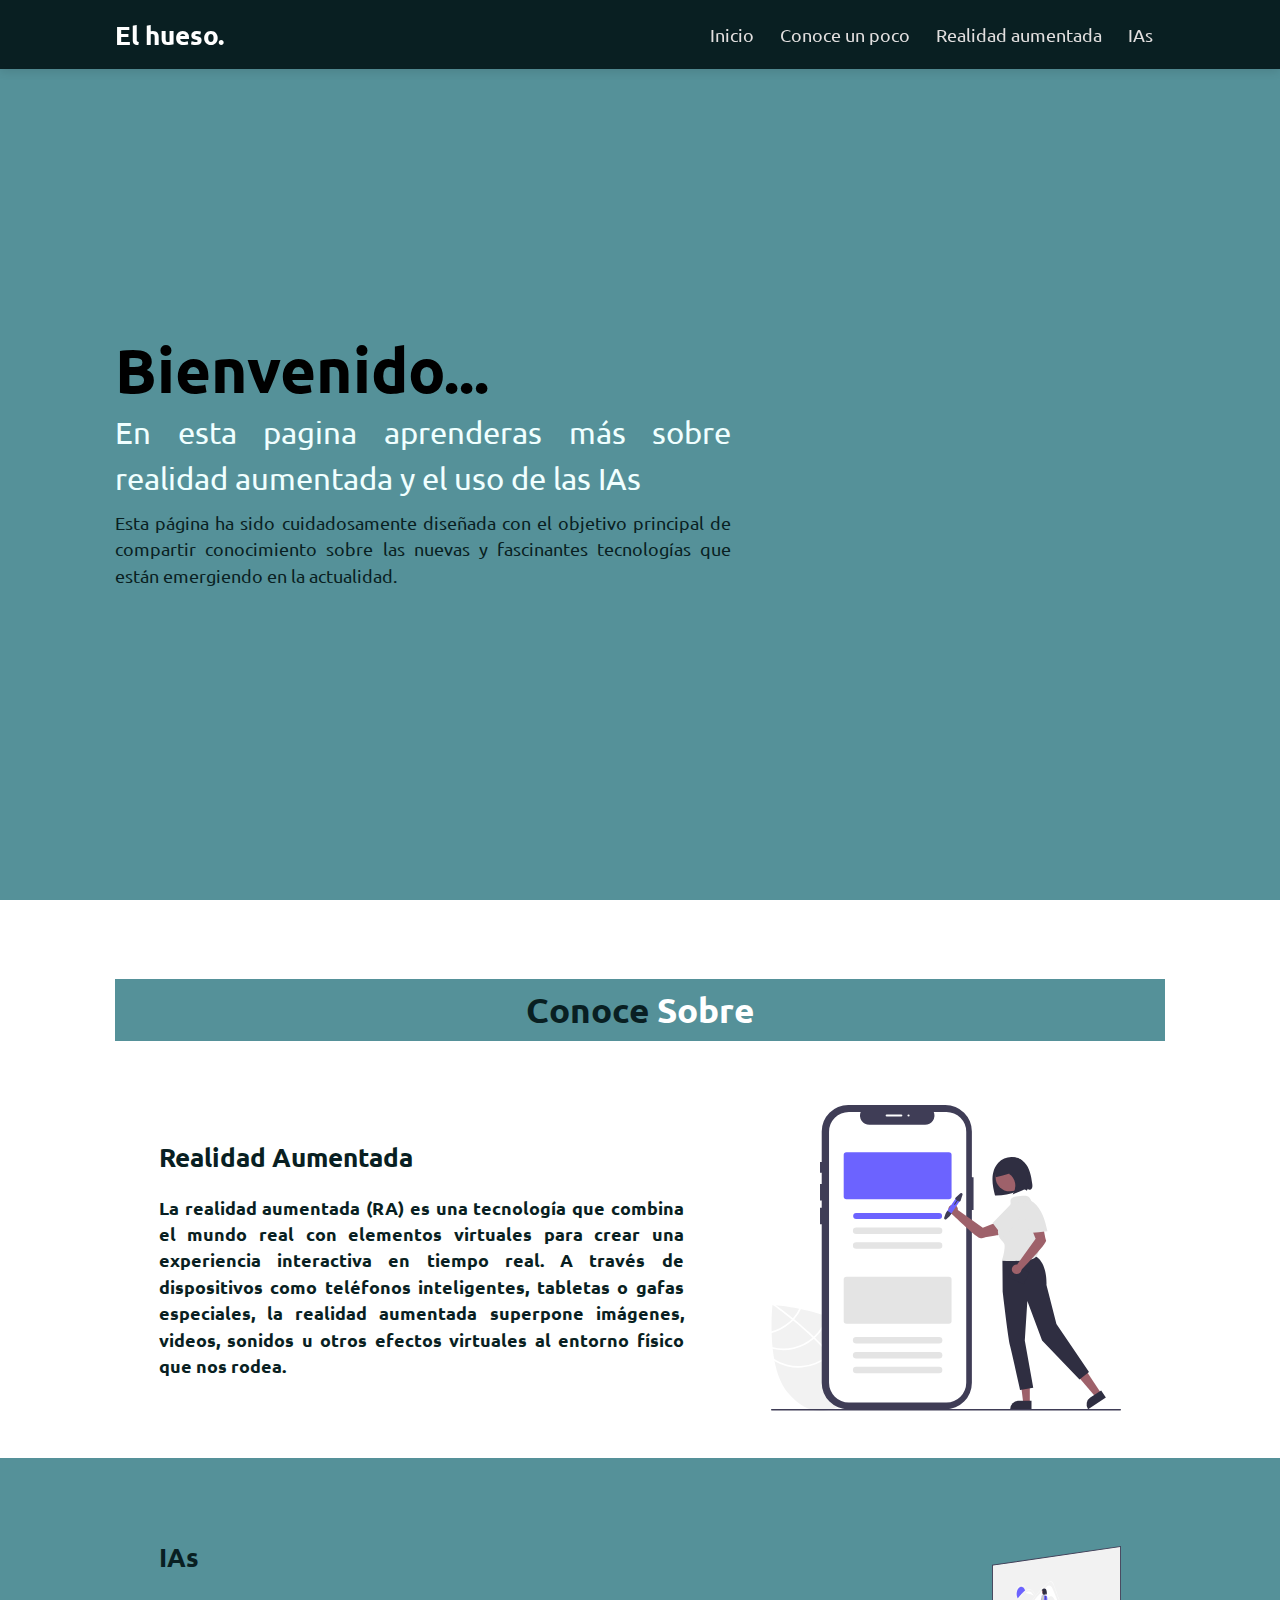
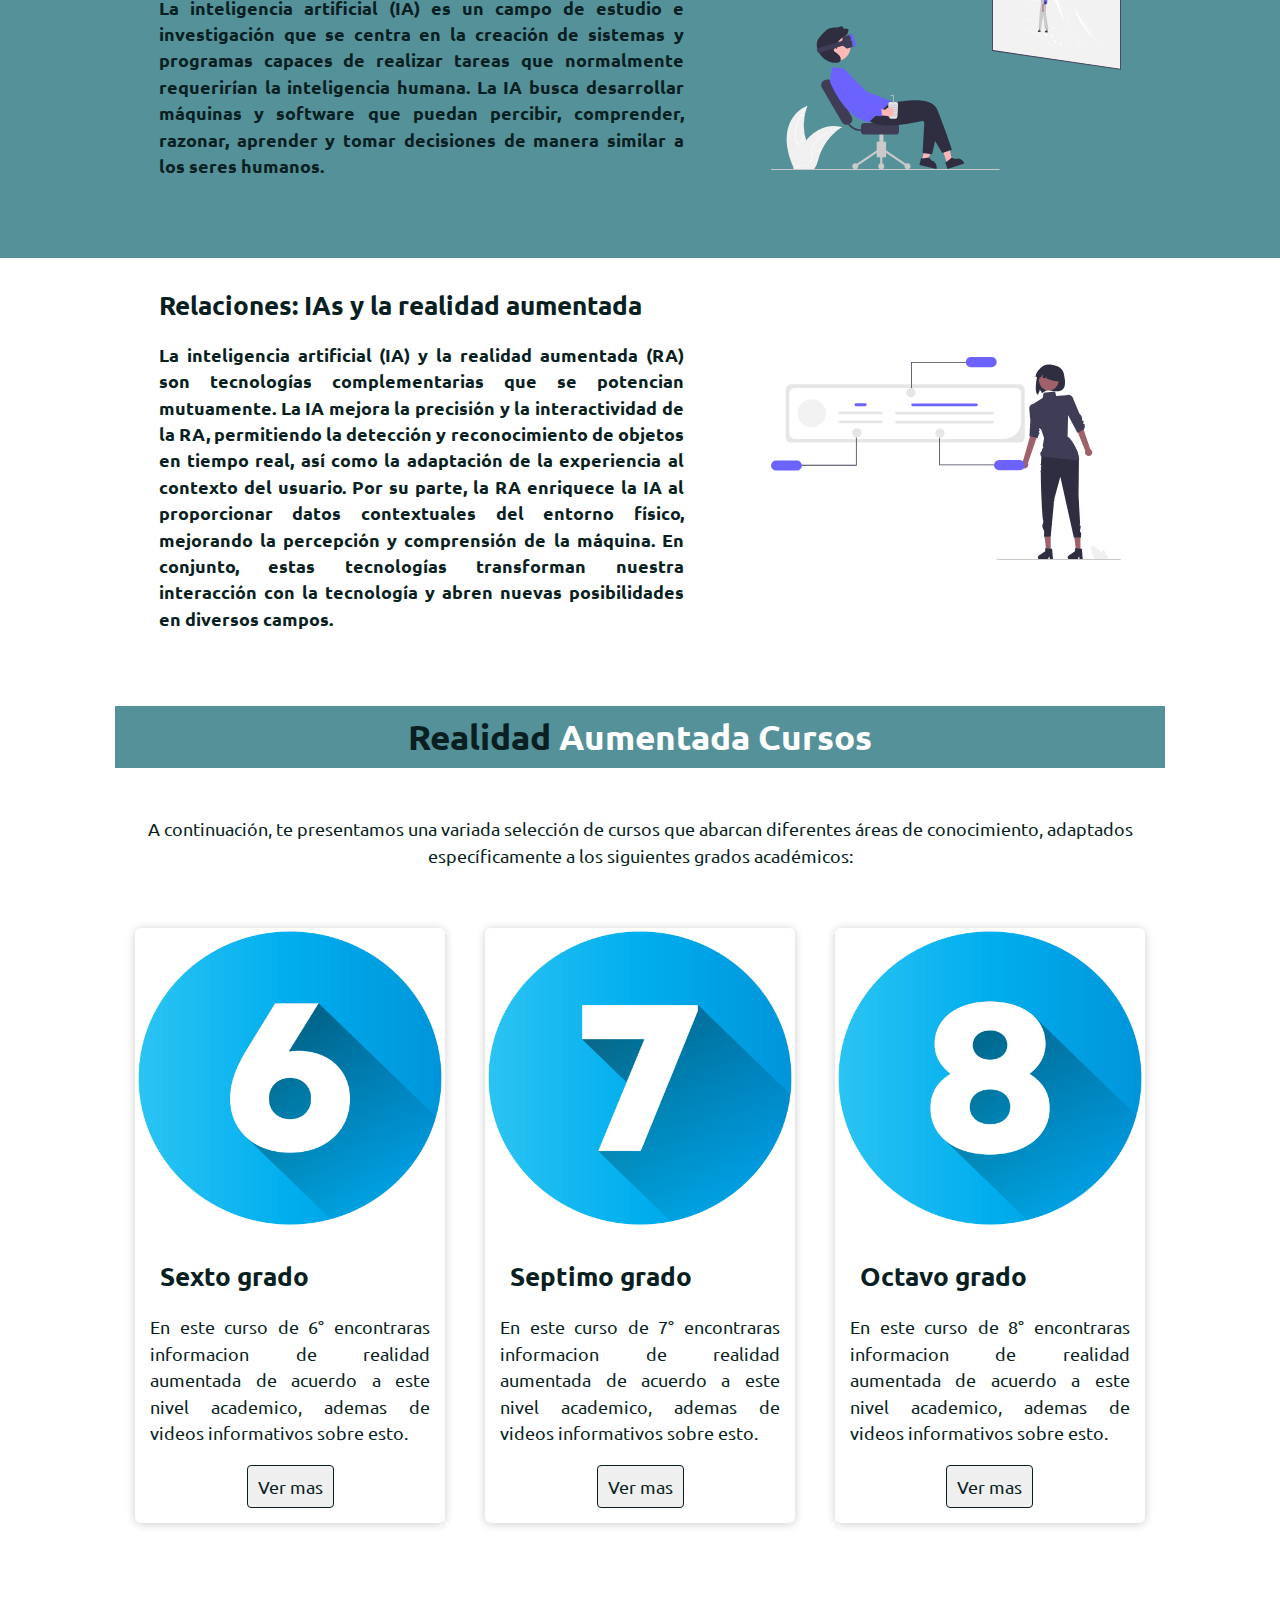
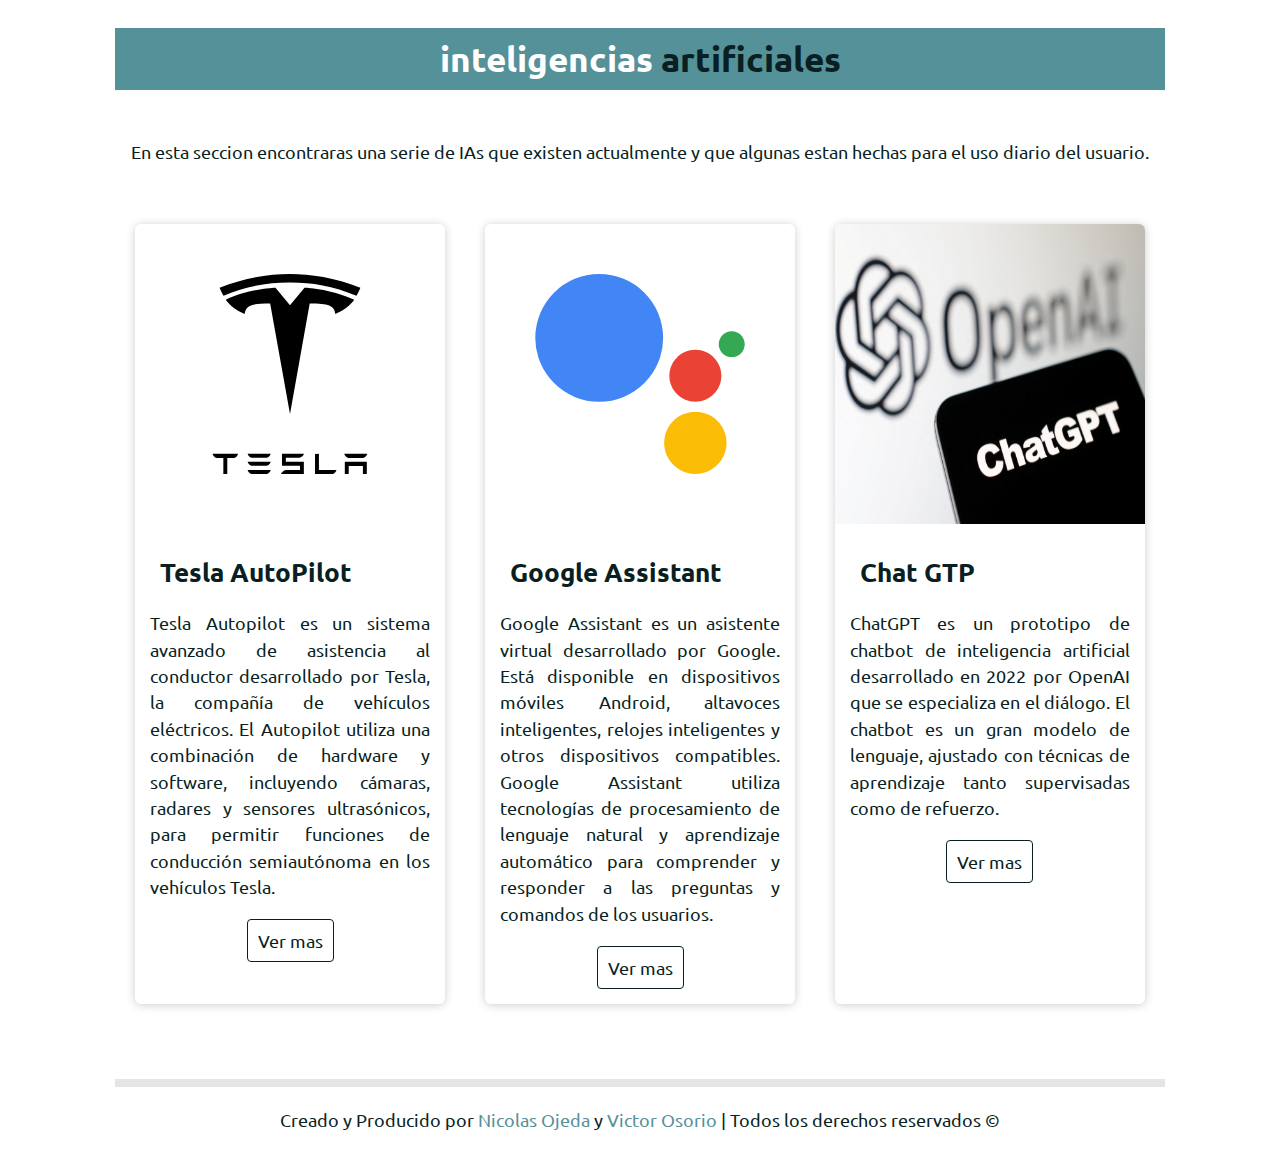
==== index.html @ 2d8f714f "no se" ====
<!DOCTYPE html>
<html lang="en">

<head>
    <meta charset="UTF-8">
    <meta http-equiv="X-UA-Compatible" content="IE=edge">
    <meta name="viewport" content="width=device-width, initial-scale=1.0">
    <title>El Hues0.</title>
    <link href="https://fonts.googleapis.com/css2?family=Oswald:wght@200;500&family=Ubuntu&display=swap"
        rel="stylesheet">
    <link rel="stylesheet" href="style.css">
    <link rel="stylesheet" href="modal.css">
</head>

<body>
    <!--navbar comienza aqui-->

    <header>
        <a href="#" class="logo">El hueso<span>.</span></a>

        <nav class="navbar">
            <a href="#home">Inicio</a>
            <a href="#about">Conoce un poco</a>
            <a href="#ra">Realidad aumentada</a>
            <a href="#IAs">IAs</a>
        </nav>

    </header>

    <!--navbar termina aqui-->


    <!--el inicio empieza aqui-->

    <section class="home" id="home">
        <div class="content">
            <h3>Bienvenido...</h3>
            <span>En esta pagina aprenderas más sobre realidad aumentada y el uso de las IAs</span>
            <p>Esta página ha sido cuidadosamente diseñada con el objetivo principal de compartir conocimiento sobre las
                nuevas y fascinantes tecnologías que están emergiendo en la actualidad. </p>
        </div>
    </section>

    <!--el inicio acaba aqui-->


    <!-- 'sobre' comienza aqui -->

    <section class="about" id="about">
        <h1 class="heading"> <span> Conoce </span> Sobre </h1>
    </section>
    <div class="container">
        <div class="slider-container">
            <section class="contenido">
                <div>
                    <h1>Realidad Aumentada</h1>
                    <h2>La realidad aumentada (RA) es una tecnología que combina el mundo real con elementos virtuales
                        para crear una experiencia interactiva en tiempo real. A través de dispositivos como teléfonos
                        inteligentes, tabletas o gafas especiales, la realidad aumentada superpone imágenes, videos,
                        sonidos u otros efectos virtuales al entorno físico que nos rodea.</h2>
                </div>
                <img src="img/IA.svg" alt="">
            </section>
            <section class="contenido">
                <div>
                    <h1>IAs</h1>
                    <h2>La inteligencia artificial (IA) es un campo de estudio e investigación que se centra en la
                        creación de sistemas y programas capaces de realizar tareas que normalmente requerirían la
                        inteligencia humana. La IA busca desarrollar máquinas y software que puedan percibir,
                        comprender, razonar, aprender y tomar decisiones de manera similar a los seres humanos.</h2>
                </div>
                <img src="img/RA.svg" alt="">
            </section>
            <section class="contenido">
                <div>
                    <h1>Relaciones: IAs y la realidad aumentada</h1>
                    <h2>La inteligencia artificial (IA) y la realidad aumentada (RA) son tecnologías complementarias que
                        se potencian mutuamente. La IA mejora la precisión y la interactividad de la RA, permitiendo la
                        detección y reconocimiento de objetos en tiempo real, así como la adaptación de la experiencia
                        al contexto del usuario. Por su parte, la RA enriquece la IA al proporcionar datos contextuales
                        del entorno físico, mejorando la percepción y comprensión de la máquina. En conjunto, estas
                        tecnologías transforman nuestra interacción con la tecnología y abren nuevas posibilidades en
                        diversos campos.</h2>
                </div>
                <img src="img/EXTRA.svg" alt="">
        </div>
    </div>
    </section>
    <!--'sobre' termina aqui -->


    <!--'realidad aumentada' empieza aqui -->


    <section class="ra" id="ra">
        <h1 class="titulo_cursos">Realidad <span>Aumentada Cursos</span></h1>
        <p class="parrafo_subt">A continuación, te presentamos una variada selección de cursos que abarcan diferentes
            áreas de conocimiento, adaptados específicamente a los siguientes grados académicos:</p>
        <div class="containercards">
            <div class="card">
                <figure>
                    <img src="img/seis.png">
                </figure>
                <div class="contenidocard">
                    <h3>Sexto grado</h3>
                    <p>En este curso de 6° encontraras informacion de realidad aumentada de acuerdo a este nivel
                        academico, ademas de videos informativos sobre esto. </p>
                    <button id="miBoton">Ver mas</button>


                </div>
            </div>
            <div class="card">
                <figure>
                    <img src="img/siete.png">
                </figure>
                <div class="contenidocard">
                    <h3>Septimo grado</h3>
                    <p>En este curso de 7° encontraras informacion de realidad aumentada de acuerdo a este nivel
                        academico, ademas de videos informativos sobre esto.</p>
                    <button id="miBoton2">Ver mas</button>
                </div>
            </div>
            <div class="card">
                <figure>
                    <img src="img/ocho.png">
                </figure>
                <div class="contenidocard">
                    <h3>Octavo grado</h3>
                    <p>En este curso de 8° encontraras informacion de realidad aumentada de acuerdo a este nivel
                        academico, ademas de videos informativos sobre esto.</p>
                    <button id="miBoton3">Ver mas</button>
                </div>
            </div>
        </div>
        <div id="miModal" class="modal">
            <div class="modal-contenido">
                <span class="cerrar">&times;</span>
                <h2>¡Bienvenidos al curso de Realidad Aumentada para primer grado de secundaria! </h2><br><br>
                <p>En este curso, exploraremos el emocionante mundo de la Realidad Aumentada (RA) y cómo esta tecnología
                    puede convertirse en una herramienta poderosa en nuestras vidas. La Realidad Aumentada combina
                    elementos del mundo real con elementos virtuales, permitiéndonos experimentar una realidad ampliada
                    e interactiva. <br><br>

                    Durante este curso, aprenderemos los conceptos básicos de la Realidad Aumentada y cómo funciona.
                    Exploraremos las diferentes formas en que se puede utilizar la RA en diversos campos, como la
                    educación, el entretenimiento, la medicina y la industria. También descubriremos cómo la Realidad
                    Aumentada está transformando la manera en que interactuamos con la información y el mundo que nos
                    rodea. <br><br>

                    Aquí tienes un emocionante video de introducción que resume algunos de los aspectos clave de la
                    Realidad Aumentada: <a href="#">Enlace al video.</a> <br><br>

                    En este video, podrás ver algunos ejemplos prácticos de cómo la Realidad Aumentada está siendo
                    utilizada en la actualidad. Desde la visualización de objetos en 3D hasta la integración de
                    información adicional en tiempo real, la RA nos ofrece nuevas posibilidades para aprender,
                    comunicarnos y explorar nuestro entorno. <br><br>

                    A lo largo de este curso, exploraremos los diferentes dispositivos y aplicaciones de Realidad
                    Aumentada disponibles en el mercado, y también aprenderemos cómo crear nuestras propias experiencias
                    de RA utilizando herramientas simples pero poderosas.

                    ¡Prepárate para un viaje emocionante hacia el futuro de la tecnología con la Realidad Aumentada!
                    Estamos seguros de que descubrirás cómo esta innovadora herramienta puede mejorar nuestras vidas de
                    maneras asombrosas. <br><br>

                    No olvides explorar los recursos adicionales y participar activamente en las actividades prácticas
                    que se te presentarán durante el curso. ¡Diviértete mientras aprendes sobre la Realidad Aumentada!
                    <br><br>
                    ¡Comencemos este emocionante viaje juntos!
                    <iframe src="" frameborder="0"></iframe>
                </p>

            </div>
        </div>
        <div id="miModal2" class="modal">
            <div class="modal-contenido">
                <span class="cerrar">&times;</span>
                <h2>¡Bienvenidos al curso de Realidad Aumentada para segundo de secundaria!</h2><br><br>
                <p>En este curso, exploraremos el fascinante mundo de la realidad aumentada y cómo esta tecnología
                    revolucionaria puede convertirse en una poderosa herramienta en nuestras vidas. La realidad
                    aumentada combina el mundo real con elementos virtuales, brindando una experiencia interactiva única
                    que nos permite ver, sentir y experimentar de manera completamente nueva. <br><br>

                    A lo largo del curso, aprenderemos cómo funciona la realidad aumentada y cómo se utiliza en diversas
                    áreas, como la educación, el entretenimiento, la medicina y el diseño. Descubriremos cómo los
                    teléfonos inteligentes, las tabletas y los lentes de realidad aumentada pueden hacer posible la
                    interacción con objetos virtuales en el entorno real.

                    Además, exploraremos las aplicaciones prácticas de la realidad aumentada. Imagina poder explorar
                    antiguas civilizaciones en tu salón de clases, ver cómo se vería un mueble en tu sala antes de
                    comprarlo o incluso aprender anatomía humana de manera interactiva. La realidad aumentada nos brinda
                    la capacidad de expandir nuestros límites y mejorar nuestras experiencias diarias. <br><br>

                    Para tener una idea más clara de cómo se ve y se siente la realidad aumentada en acción, te
                    invitamos a ver el siguiente video resumen: <a href="">Enlace video</a>. <br><br> En este video,
                    verás ejemplos
                    emocionantes de cómo la realidad aumentada está cambiando la forma en que interactuamos con el mundo
                    que nos rodea.

                    A medida que avancemos en el curso, también tendrás la oportunidad de participar en actividades
                    prácticas y explorar aplicaciones de realidad aumentada por ti mismo. Al final del curso, tendrás
                    una comprensión sólida de los conceptos básicos de la realidad aumentada y cómo puede impactar
                    nuestro futuro.

                    Estamos emocionados de embarcarnos en este viaje juntos. <br><br>¡Comencemos a descubrir el
                    emocionante
                    mundo de la realidad aumentada y todas las posibilidades que ofrece!</p>
                <iframe src="" frameborder="0"></iframe>
            </div>
        </div>
        <div id="miModal3" class="modal">
            <div class="modal-contenido">
                <span class="cerrar">&times;</span>
                <h2>¡Bienvenidos al curso de Realidad Aumentada para estudiantes de tercer año de secundaria!</h2>
                <br><br>
                <p>En este emocionante curso, exploraremos el fascinante mundo de la realidad aumentada y cómo esta
                    tecnología revolucionaria puede convertirse en una poderosa herramienta en diferentes áreas de
                    nuestra vida.

                    ¿Alguna vez has imaginado cómo sería interactuar con elementos virtuales en el mundo real? La
                    realidad aumentada nos permite hacer precisamente eso. Mediante el uso de dispositivos como
                    teléfonos inteligentes o gafas especiales, podemos superponer objetos virtuales, como imágenes,
                    videos o información, en el entorno físico que nos rodea. <br><br>

                    A lo largo de este curso, aprenderemos sobre los fundamentos de la realidad aumentada, desde cómo
                    funciona hasta cómo se implementa en diversos campos. Descubriremos cómo esta tecnología ha
                    revolucionado el mundo del entretenimiento, permitiéndonos jugar videojuegos inmersivos o disfrutar
                    de experiencias de visualización mejoradas en el cine y la televisión. <br><br>

                    Pero la realidad aumentada va mucho más allá del entretenimiento. También tiene un gran potencial en
                    la educación, el comercio, la medicina, el diseño de productos y la industria del turismo. En el
                    aula, por ejemplo, los maestros pueden utilizar la realidad aumentada para hacer que los conceptos
                    abstractos cobren vida, permitiendo a los estudiantes explorar y comprender mejor diversos temas.

                    En el ámbito comercial, la realidad aumentada puede proporcionar a los consumidores una experiencia
                    de compra más interactiva y personalizada, permitiéndoles probar productos virtualmente antes de
                    adquirirlos. En medicina, los profesionales pueden utilizarla para simular procedimientos
                    quirúrgicos o mejorar la visualización de imágenes médicas. <br><br>

                    Para tener una idea más clara de lo que estamos hablando, te invitamos a ver este video resumen
                    sobre la realidad aumentada: <a href="">Enlace video.</a> <br><br> En él encontrarás ejemplos asombrosos
                    de cómo se utiliza esta tecnología en diferentes campos, y cómo puede cambiar la forma en que
                    interactuamos con nuestro entorno.

                    A lo largo de este curso, te sumergirás en el mundo de la realidad aumentada, aprenderás sobre sus
                    aplicaciones prácticas y descubrirás cómo puede mejorar nuestras vidas de maneras sorprendentes.
                    Prepárate para desafiar tu imaginación y explorar las posibilidades infinitas de esta increíble
                    tecnología. <br><br>

                    ¡Comencemos esta emocionante aventura juntos!</p>
            </div>
        </div>
    </section>
    <!--'realidad aumentada' termina aqui -->


    <!--'inteligencia artificial' comienza aqui -->

    <section class="IAs" id="IAs">
        <h1 class="titulo_ias"> <span> inteligencias </span> artificiales </h1>
        <p class="parrafo_subt">En esta seccion encontraras una serie de IAs que existen actualmente y que algunas estan
            hechas para el uso diario del usuario.</p>
        <div class="containercards">
            <div class="card">
                <figure>
                    <img src="img/TeslaLogoBlack.svg">
                </figure>
                <div class="contenidocard">
                    <h3>Tesla AutoPilot</h3>
                    <p>Tesla Autopilot es un sistema avanzado de asistencia al conductor desarrollado por Tesla, la
                        compañía de vehículos eléctricos. El Autopilot utiliza una combinación de hardware y software,
                        incluyendo cámaras, radares y sensores ultrasónicos, para permitir funciones de conducción
                        semiautónoma en los vehículos Tesla.</p>
                    <a href="https://www.tesla.com/es_ES/autopilot">Ver mas</a>
                </div>
            </div>
            <div class="card">
                <figure>
                    <img src="img/LogoGoogleAssistant.svg">
                </figure>
                <div class="contenidocard">
                    <h3>Google Assistant</h3>
                    <p>Google Assistant es un asistente virtual desarrollado por Google. Está disponible en dispositivos
                        móviles Android, altavoces inteligentes, relojes inteligentes y otros dispositivos compatibles.
                        Google Assistant utiliza tecnologías de procesamiento de lenguaje natural y aprendizaje
                        automático para comprender y responder a las preguntas y comandos de los usuarios.</p>
                    <a href="https://assistant.google.com/intl/es_es/">Ver mas</a>
                </div>
            </div>
            <div class="card">
                <figure>
                    <img src="img/chatgpt.jpg">
                </figure>
                <div class="contenidocard">
                    <h3>Chat GTP</h3>
                    <p>ChatGPT es un prototipo de chatbot de inteligencia artificial desarrollado en 2022 por OpenAI que
                        se especializa en el diálogo. El chatbot es un gran modelo de lenguaje, ajustado con técnicas de
                        aprendizaje tanto supervisadas como de refuerzo.</p>
                    <a href="https://chat.openai.com/?">Ver mas</a>
                </div>
            </div>
        </div>
    </section>

    <!--'inteligencia artificial' termina aqui -->

    <!--'footer' comienza aqui -->

    <section class="footer">
        <div class="creditos"> Creado y Producido por <span>Nicolas Ojeda</span>
            y <span> Victor Osorio </span> | Todos los derechos reservados © </div>
    </section>

    <!--'footer' termina aqui -->
    <script src="js/smooth scroll.js"></script>
    <script src="js/modal.js"></script>

</body>

</html>
---- style.css ----
*{
    margin: 0;
    padding: 0;
    box-sizing: border-box;
    font-family: 'ubuntu';
    outline: none;
    border: none;
    text-decoration: none;
    text-align: justify;
    
}

html{
    font-size: 55%;
    scroll-behavior: smooth;
    scroll-padding-top: 6rem;
    overflow-x: hidden;
}

section{
    padding: 2rem 9%;

}

header{
    position: fixed;
    top: 0; left: 0; right: 0;
    background: rgb(9, 31, 34);
    padding: 2rem 9%;
    display: flex;
    align-items: center;
    justify-content: space-between;
    z-index: 1000;
    box-shadow: 0 .5rem  1rem  rgba(0,0,0,.1);
}

header .logo{
    font-size: 3rem;
    color: rgb(255, 255, 255);
    font-weight: bolder;
}

header .logo span{
    color: rgb(255, 255, 255);
}

header .navbar a{
    font-size: 2rem;
    padding: 12px;
    color: rgb(226, 223, 223);
    border-radius: 4px;
    -webkit-border-radius: 4px;
    -moz-border-radius: 4px;
    -ms-border-radius: 4px;
    -o-border-radius: 4px;
}

header .navbar a:hover{
    transition: 0.2s linear;
    -webkit-transition: 0.2s linear;
    -moz-transition: 0.2s linear;
    -ms-transition: 0.2s linear;
    -o-transition: 0.2s linear;
    background-color: #fff;
    color:rgb(85, 145, 153);
}

.home{
    padding-top: 5rem;
    display: flex;
    align-items: center;
    min-height: 100vh;
    background: rgb(85, 145, 153) no-repeat;
    background-size: cover;
    background-position: center;
}

.home .content{
    max-width: 70rem;
}

.home .content h3{
    font-size: 7rem;
    color: rgb(rgb(9, 31, 34));
}

.home .content span{
    font-size: 3.5rem;
    color: azure;
    padding: 1rem 0;
    line-height: 1.5;
}

.home .content p{
    font-size: 2rem;
    color: rgb(9, 31, 34);
    padding: 1rem 0;
    line-height: 1.5;
    text-align: justify;
}

.container{
    width: 100%;
}

.contenido{
    width: 100%;
    height: 400px;
    display: flex;
    justify-content: space-around;
    align-items: center;
    flex-shrink: 0;
}

.contenido:nth-child(2){
    background: rgb(85, 145, 153);
    color: white;
}

.contenido > img{
    width: 350px;
}

.contenido > div{
    width: 50%;
}

.contenido h1{
    font-size: 3rem;
    color: rgb(9, 31, 34);
    padding: 1rem 0;
    line-height: 1.5;
    text-align: justify;
}

.contenido h2{
    font-size: 2rem;
    color: rgb(9, 31, 34);
    padding: 1rem 0;
    line-height: 1.5;
    text-align: justify;
}

.heading{
    text-align: center;
    font-size: 4rem;
    color: white;
    padding: 1rem;
    margin-top: 7rem;
    background:rgb(85, 145, 153);
} 

.heading span{
    color: rgb(9, 31, 34);
}

.containercards{
    width: 100%;
    display: flex;
    margin-top: 30px;
}


.card{
    width: 100%;
    margin: 20px;
    border-radius: 6px;
    overflow: hidden;
    background: white;
    box-shadow: 0px 1px 10px rgba(0,0,0,.2);
    cursor: default;
    transition: all 400ms ease;
}

.card:hover{
    box-shadow: 5px 10px 20px rgba(0,0,0,.4);
    transform: translateY(-3%);
}

.card img{
    width: 100%;
    height: 300px;
}

.card .contenidocard{
    padding: 15px;
    text-align: center;
}

.card .contenidocard p{
    font-size: 2rem;
    color: rgb(9, 31, 34);
    padding: 1rem 0;
    line-height: 1.5;
    text-align: justify;
}

.card .contenidocard h3{
    font-size: 3rem;
    color: rgb(9, 31, 34);
    line-height: 1.5;
    margin: 10px;
}

.card .contenidocard a{
    font-size: 2rem;
    text-decoration: none;
    display: inline-block;
    padding: 10px;
    margin-top: 10px;
    border: 1px solid;
    color: rgb(9, 31, 34);
    border-radius: 4px;
}

.card .contenidocard a:hover{
    background: rgb(9, 31, 34);
    color: white;
}

.titulo_cursos{
    text-align: center;
    font-size: 4rem;
    color: rgb(9, 31, 34);
    padding: 1rem;
    margin-top: 30px;
    background:rgb(85, 145, 153);
}

.titulo_cursos span{
    color: white;
}

.parrafo_subt{
    font-size: 2rem;
    color: rgb(9, 31, 34);
    padding: 1rem 0;
    line-height: 1.5;
    text-align: center;
    margin-top: 40px;
    width: 100%;
}





.titulo_ias{
    text-align: center;
    font-size: 4rem;
    color: rgb(9, 31, 34);
    padding: 1rem;
    margin-top: 50px;
    background:rgb(85, 145, 153);
}

.titulo_ias span{
    color: white;
}

.footer .creditos{
    text-align: center;
    padding: 1.5rem;
    margin-top: 20px;
    padding-top: 2.5rem;
    font-size: 2rem;
    color: rgb(9, 31, 34);
    border-top: 1rem solid rgba(0,0,0,.1);
}

.footer .creditos span{
    color: rgb(85, 145, 153);
}

/* Cambiar el color del desplazamiento en navegadores compatibles */
/* Chrome, Safari, Edge y otros navegadores basados en WebKit */
::-webkit-scrollbar {
    width: 10px;
  }
  
  ::-webkit-scrollbar-thumb {
    background-color: #888;
  }
  
  ::-webkit-scrollbar-track {
    background-color: #f1f1f1;
  }
  
  /* Firefox */
  html {
    scrollbar-color: #888 #f1f1f1;
    scrollbar-width: thin;
  }
  
  .card .contenidocard button{
    font-size: 2rem;
    text-decoration: none;
    display: inline-block;
    padding: 10px;
    margin-top: 10px;
    border: 1px solid;
    color: rgb(9, 31, 34);
    border-radius: 4px;
}

.card .contenidocard button:hover{
    background: rgb(9, 31, 34);
    color: white;
}
---- modal.css ----
.modal {
  display: none;
  position: fixed;
  z-index: 9999;
  left: 0;
  top: 0;
  width: 100%;
  height: 100%;
  overflow: auto;
  overflow-y: auto;
  background-color: rgba(0, 0, 0, 0.5);
}

.modal-contenido {
  text-align: justify;
  background-color: #fefefe;
  margin: 5% auto;
  padding: 20px;
  border: 1px solid #888;
  max-width: 85%;
  width: 100%;
  height: 87%;
  position: fixed;
  left: 50%;
  top: 12px;
  transform: translateX(-50%);
  font-size: 2rem; /* Aumenta el tamaño de la fuente según tus necesidades */
}

.cerrar {
  color: #aaaaaa;
  position: absolute;
  top: 10px;
  right: 15px;
  font-size: 28px;
  font-weight: bold;
  cursor: pointer;
}

.cerrar:hover,
.cerrar:focus {
  color: #000000;
  text-decoration: none;
  cursor: pointer;
}
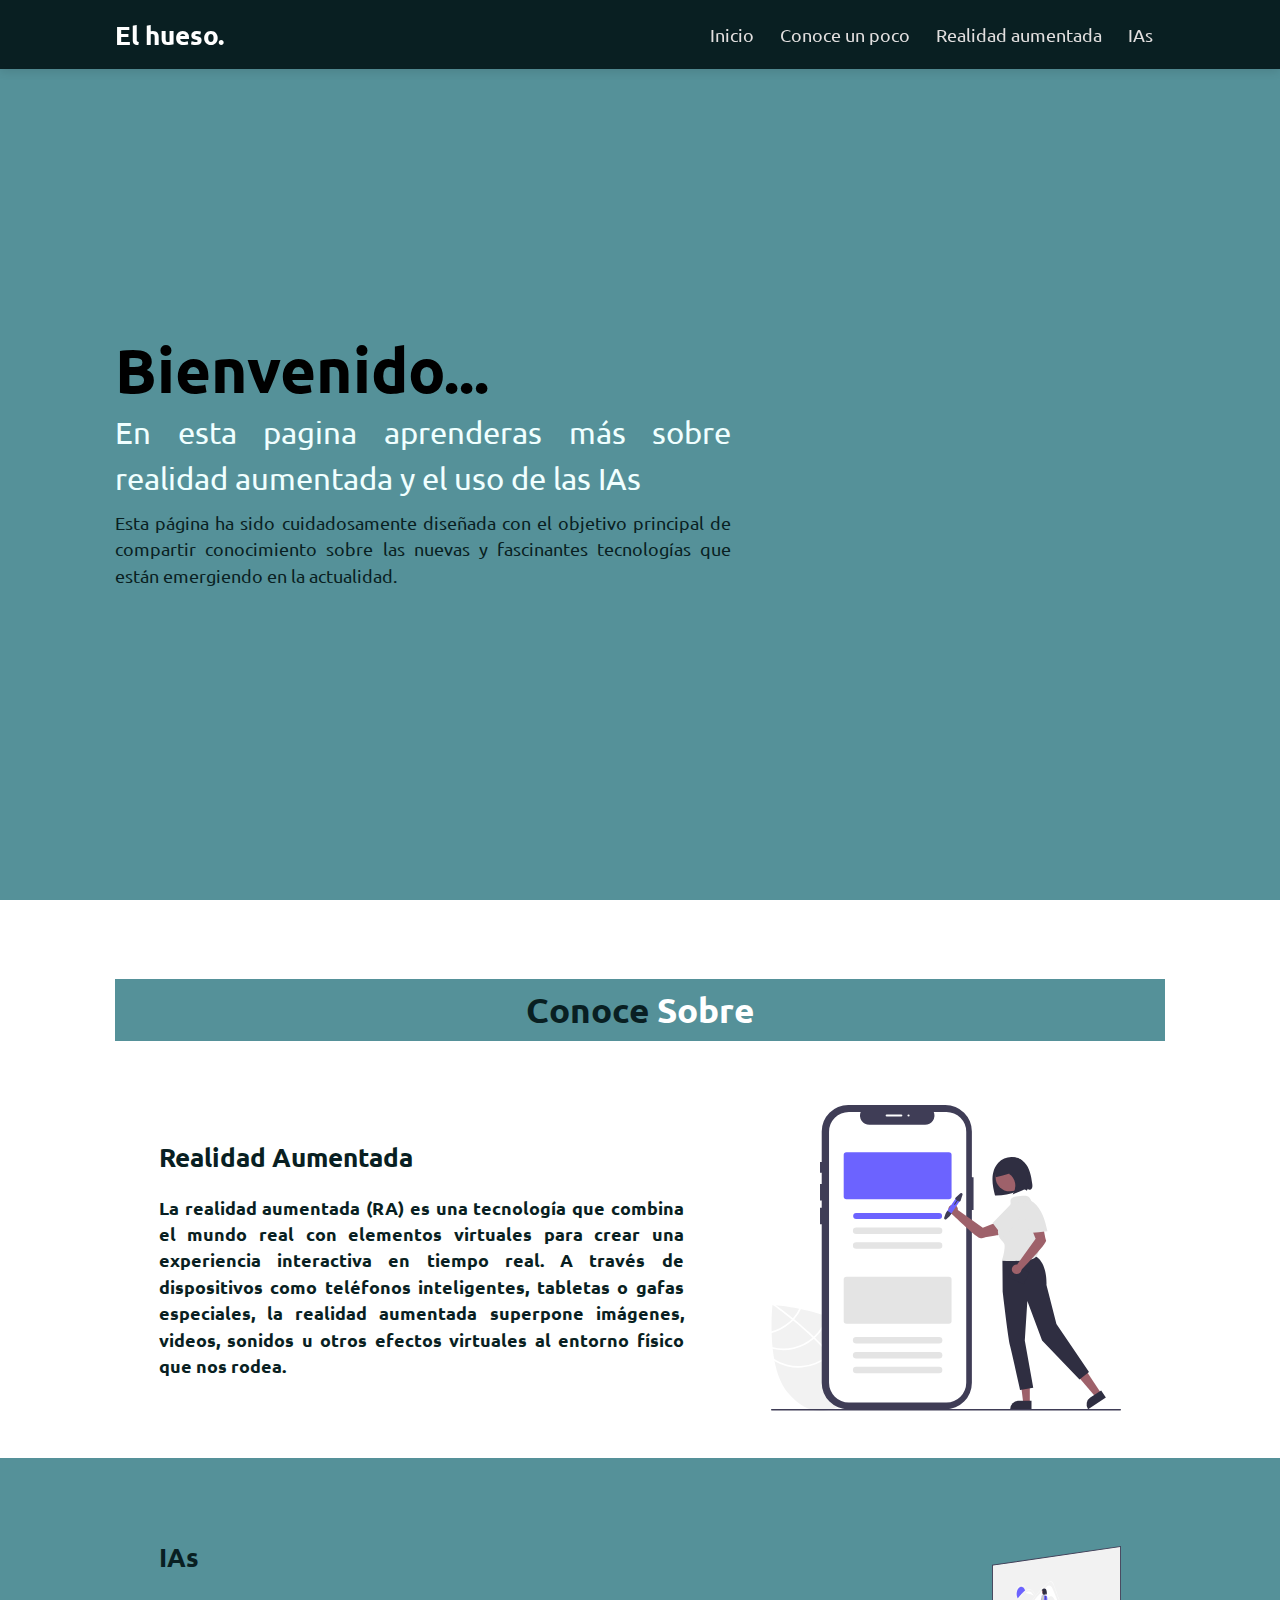
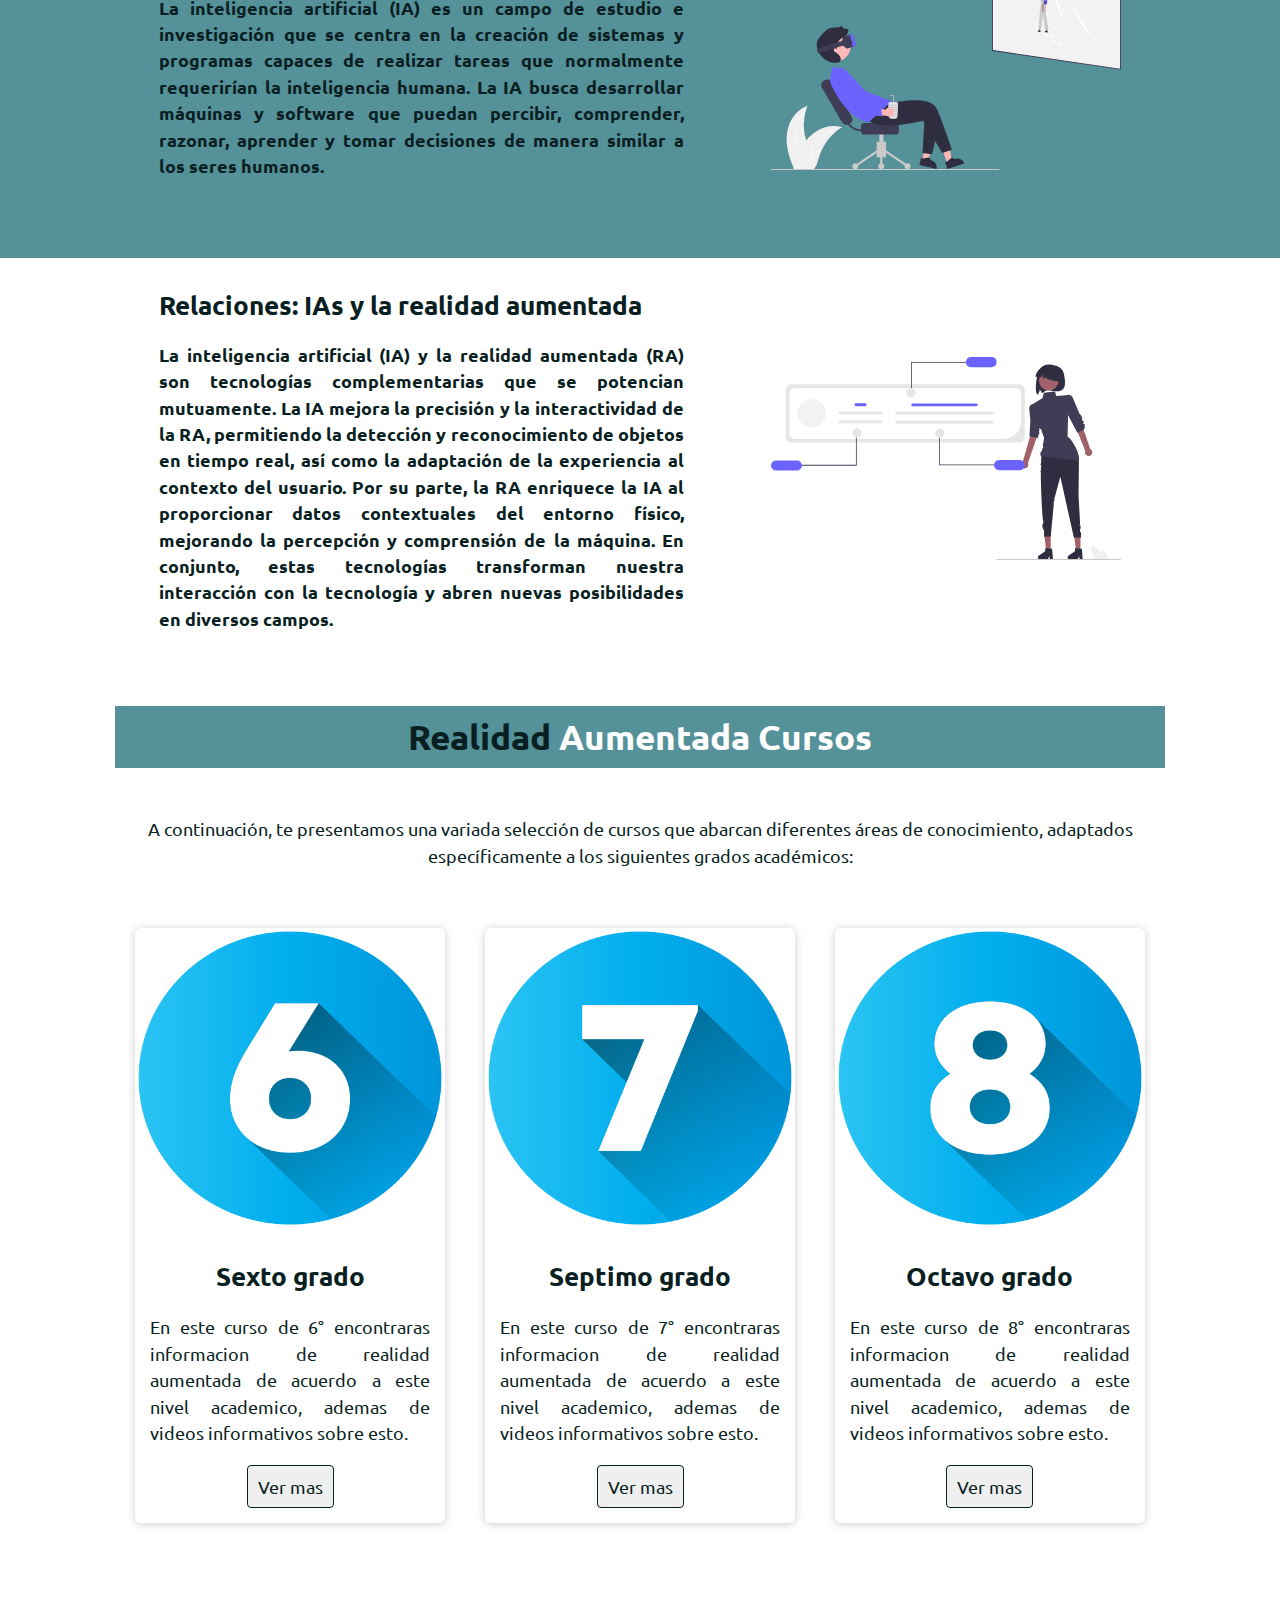
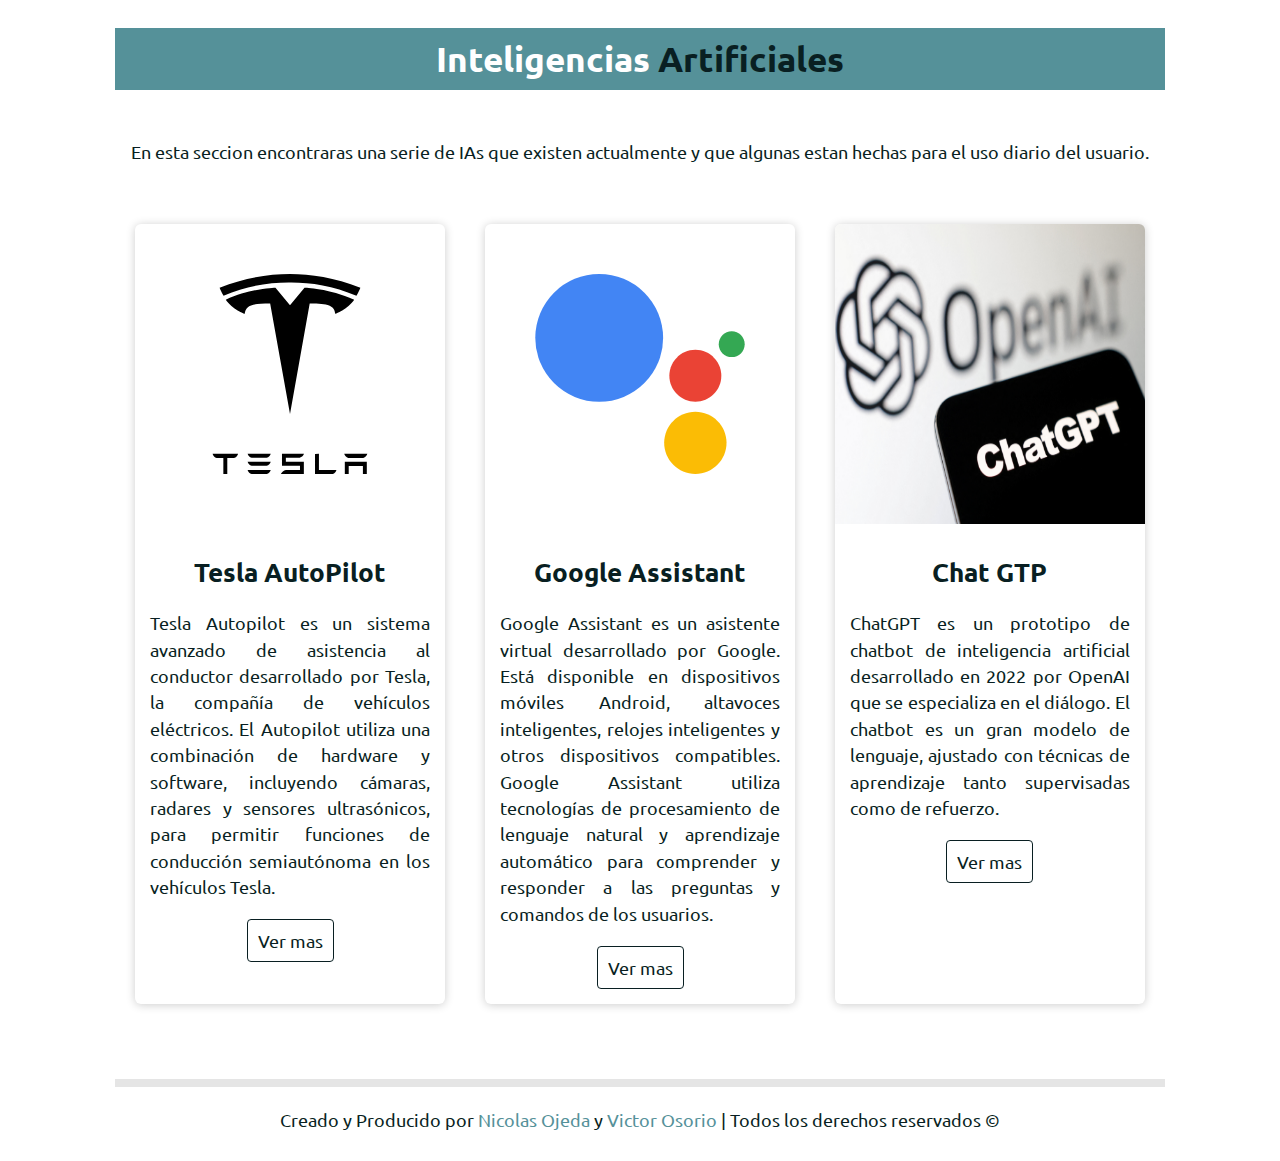
==== commit 053e5e6d: "el hueso v10" ====
--- a/index.html
+++ b/index.html
@@ -168,7 +168,6 @@
                     que se te presentarán durante el curso. ¡Diviértete mientras aprendes sobre la Realidad Aumentada!
                     <br><br>
                     ¡Comencemos este emocionante viaje juntos!
-                    <iframe src="" frameborder="0"></iframe>
                 </p>
 
             </div>
@@ -206,7 +205,7 @@
                     Estamos emocionados de embarcarnos en este viaje juntos. <br><br>¡Comencemos a descubrir el
                     emocionante
                     mundo de la realidad aumentada y todas las posibilidades que ofrece!</p>
-                <iframe src="" frameborder="0"></iframe>
+
             </div>
         </div>
         <div id="miModal3" class="modal">
@@ -239,7 +238,8 @@
                     quirúrgicos o mejorar la visualización de imágenes médicas. <br><br>
 
                     Para tener una idea más clara de lo que estamos hablando, te invitamos a ver este video resumen
-                    sobre la realidad aumentada: <a href="">Enlace video.</a> <br><br> En él encontrarás ejemplos asombrosos
+                    sobre la realidad aumentada: <a href="">Enlace video.</a> <br><br> En él encontrarás ejemplos
+                    asombrosos
                     de cómo se utiliza esta tecnología en diferentes campos, y cómo puede cambiar la forma en que
                     interactuamos con nuestro entorno.
 
@@ -258,7 +258,7 @@
     <!--'inteligencia artificial' comienza aqui -->
 
     <section class="IAs" id="IAs">
-        <h1 class="titulo_ias"> <span> inteligencias </span> artificiales </h1>
+        <h1 class="titulo_ias"> <span> Inteligencias </span> Artificiales </h1>
         <p class="parrafo_subt">En esta seccion encontraras una serie de IAs que existen actualmente y que algunas estan
             hechas para el uso diario del usuario.</p>
         <div class="containercards">
--- a/style.css
+++ b/style.css
@@ -196,6 +196,7 @@
 }
 
 .card .contenidocard h3{
+    text-align: center;
     font-size: 3rem;
     color: rgb(9, 31, 34);
     line-height: 1.5;
@@ -272,8 +273,6 @@
     color: rgb(85, 145, 153);
 }
 
-/* Cambiar el color del desplazamiento en navegadores compatibles */
-/* Chrome, Safari, Edge y otros navegadores basados en WebKit */
 ::-webkit-scrollbar {
     width: 10px;
   }
@@ -301,9 +300,51 @@
     border: 1px solid;
     color: rgb(9, 31, 34);
     border-radius: 4px;
+    
 }
 
 .card .contenidocard button:hover{
     background: rgb(9, 31, 34);
     color: white;
-}+}
+
+/* Estilos para pantallas más pequeñas */
+@media screen and (max-width: 768px) {
+    html {
+      font-size: 50%; /* Reduce el tamaño de fuente en pantallas más pequeñas */
+    }
+  
+    header .logo {
+      font-size: 2.5rem; /* Reduce el tamaño del logotipo en pantallas más pequeñas */
+    }
+  
+    header .navbar a {
+      font-size: 1.6rem; /* Reduce el tamaño de los enlaces en pantallas más pequeñas */
+      padding: 8px; /* Reduce el padding de los enlaces en pantallas más pequeñas */
+    }
+  
+    .home .content h3 {
+      font-size: 4rem; /* Reduce el tamaño del título en pantallas más pequeñas */
+    }
+  
+    .home .content span {
+      font-size: 2rem; /* Reduce el tamaño del subtítulo en pantallas más pequeñas */
+    }
+  
+    .home .content p {
+      font-size: 1.6rem; /* Reduce el tamaño del texto en pantallas más pequeñas */
+    }
+  
+    .card {
+      width: 100%; /* Hace que las tarjetas ocupen el ancho completo en pantallas más pequeñas */
+    }
+    .container .contenido h2 {
+        font-size: 1.5rem;
+    }
+
+    .containercards .contenidocard {
+        font-size: 1.5rem;
+        
+    }
+  }
+  
--- a/modal.css
+++ b/modal.css
@@ -6,8 +6,7 @@
   top: 0;
   width: 100%;
   height: 100%;
-  overflow: auto;
-  overflow-y: auto;
+  overflow: scroll;
   background-color: rgba(0, 0, 0, 0.5);
 }
 
@@ -19,12 +18,17 @@
   border: 1px solid #888;
   max-width: 85%;
   width: 100%;
-  height: 87%;
-  position: fixed;
+  height: 89%;
+  position: absolute;
   left: 50%;
   top: 12px;
   transform: translateX(-50%);
-  font-size: 2rem; /* Aumenta el tamaño de la fuente según tus necesidades */
+  font-size: 2rem;
+  /*Aumentaeltamañodelafuentesegúntusnecesidades*/
+  -webkit-transform: translateX(-50%);
+  -moz-transform: translateX(-50%);
+  -ms-transform: translateX(-50%);
+  -o-transform: translateX(-50%);
 }
 
 .cerrar {
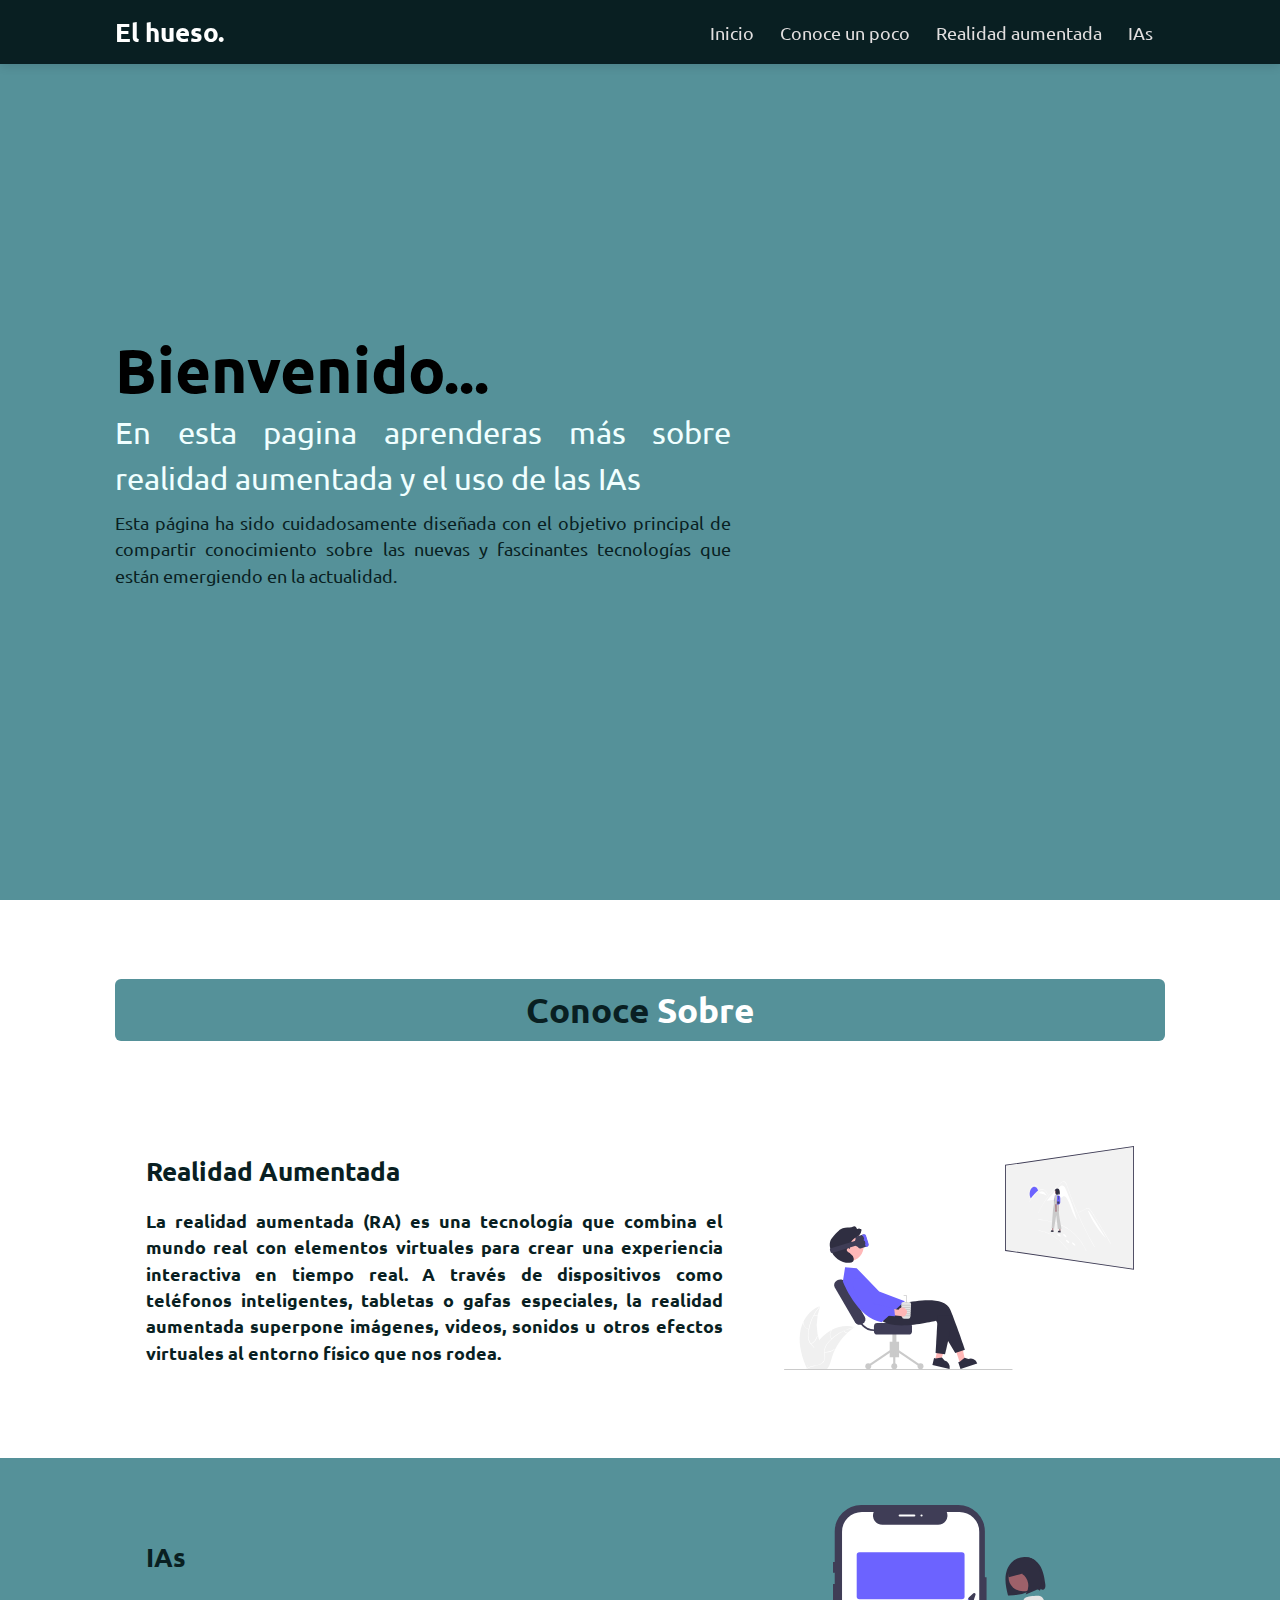
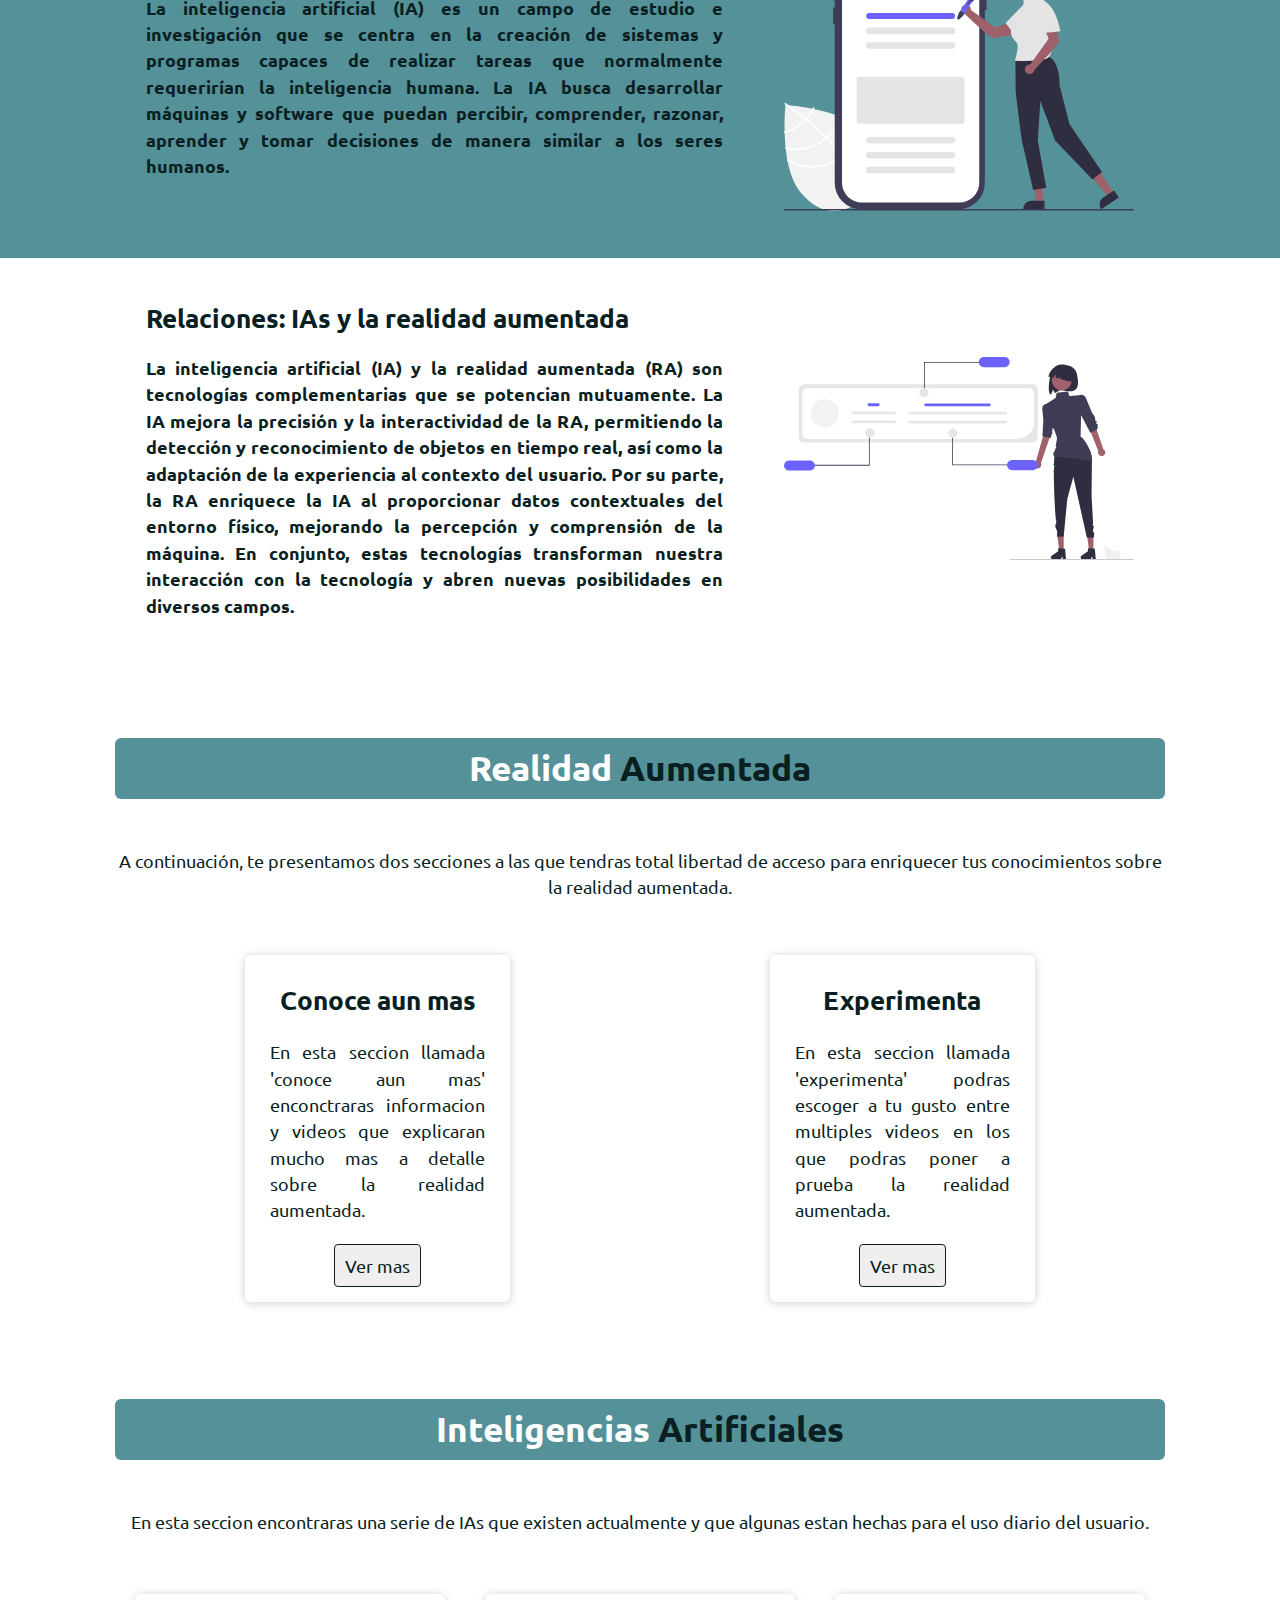
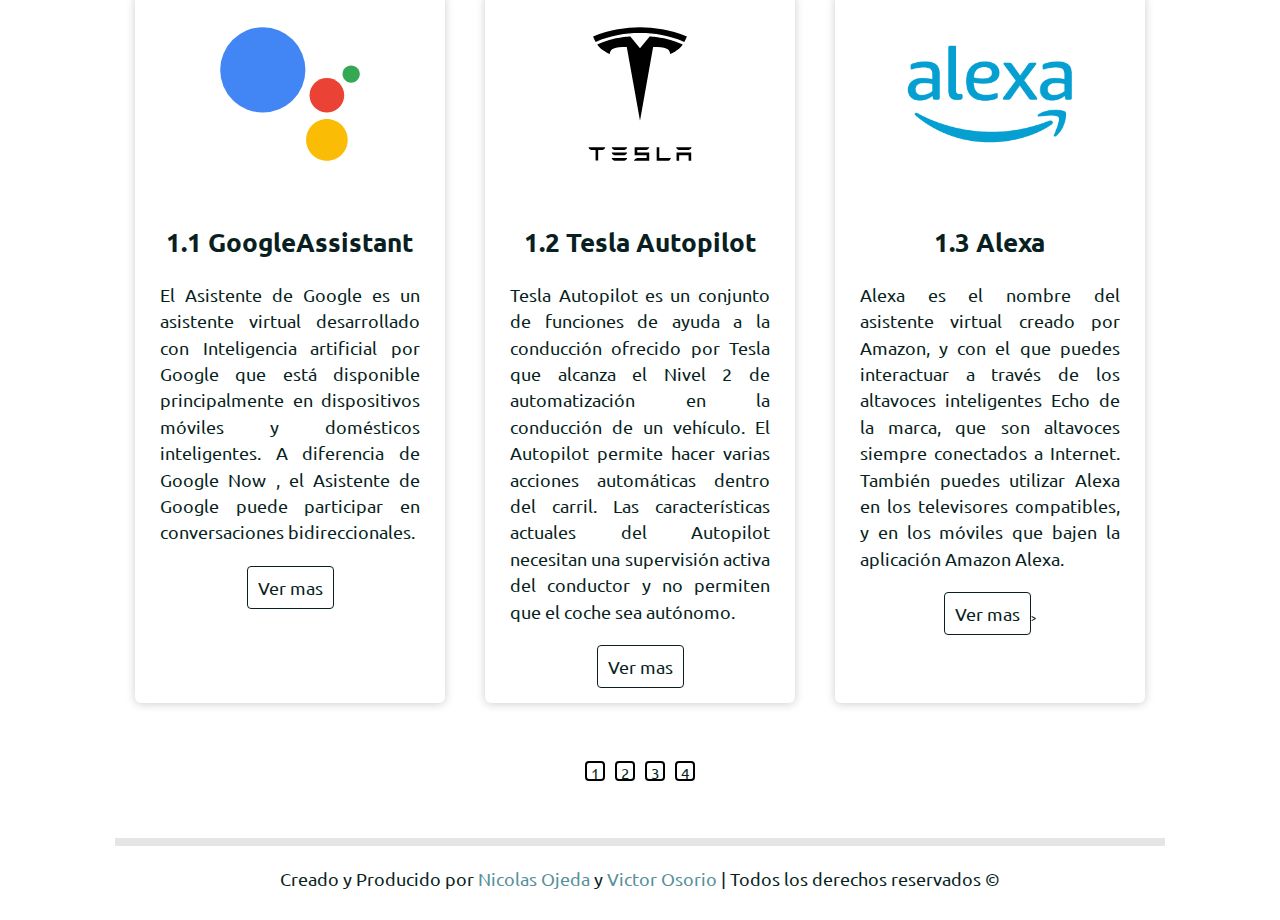
==== commit c31a7bde: "el hueso v11" ====
--- a/index.html
+++ b/index.html
@@ -16,7 +16,7 @@
     <!--navbar comienza aqui-->
 
     <header>
-        <a href="#" class="logo">El hueso<span>.</span></a>
+        <a href="#home" class="logo">El hueso<span>.</span></a>
 
         <nav class="navbar">
             <a href="#home">Inicio</a>
@@ -59,7 +59,7 @@
                         inteligentes, tabletas o gafas especiales, la realidad aumentada superpone imágenes, videos,
                         sonidos u otros efectos virtuales al entorno físico que nos rodea.</h2>
                 </div>
-                <img src="img/IA.svg" alt="">
+                <img src="img/RA.svg" alt="">
             </section>
             <section class="contenido">
                 <div>
@@ -69,7 +69,7 @@
                         inteligencia humana. La IA busca desarrollar máquinas y software que puedan percibir,
                         comprender, razonar, aprender y tomar decisiones de manera similar a los seres humanos.</h2>
                 </div>
-                <img src="img/RA.svg" alt="">
+                <img src="img/IA.svg" alt="">
             </section>
             <section class="contenido">
                 <div>
@@ -93,118 +93,84 @@
 
 
     <section class="ra" id="ra">
-        <h1 class="titulo_cursos">Realidad <span>Aumentada Cursos</span></h1>
-        <p class="parrafo_subt">A continuación, te presentamos una variada selección de cursos que abarcan diferentes
-            áreas de conocimiento, adaptados específicamente a los siguientes grados académicos:</p>
+        <h1 class="heading">Realidad <span>Aumentada</span></h1>
+        <p class="parrafo_subt">A continuación, te presentamos dos secciones a las que tendras total libertad de acceso para enriquecer tus conocimientos sobre la realidad aumentada.</p>
         <div class="containercards">
             <div class="card">
-                <figure>
-                    <img src="img/seis.png">
-                </figure>
                 <div class="contenidocard">
-                    <h3>Sexto grado</h3>
-                    <p>En este curso de 6° encontraras informacion de realidad aumentada de acuerdo a este nivel
-                        academico, ademas de videos informativos sobre esto. </p>
+                    <h3>Conoce aun mas</h3>
+                    <p>En esta seccion llamada 'conoce aun mas' enconctraras informacion y videos que explicaran mucho mas a detalle sobre la realidad aumentada.</p>
                     <button id="miBoton">Ver mas</button>
 
 
                 </div>
             </div>
             <div class="card">
-                <figure>
-                    <img src="img/siete.png">
-                </figure>
                 <div class="contenidocard">
-                    <h3>Septimo grado</h3>
-                    <p>En este curso de 7° encontraras informacion de realidad aumentada de acuerdo a este nivel
-                        academico, ademas de videos informativos sobre esto.</p>
+                    <h3>Experimenta </h3>
+                    <p>En esta seccion llamada 'experimenta' podras escoger a tu gusto entre multiples videos en los que podras poner a  prueba la realidad aumentada.</p>
                     <button id="miBoton2">Ver mas</button>
-                </div>
-            </div>
-            <div class="card">
-                <figure>
-                    <img src="img/ocho.png">
-                </figure>
-                <div class="contenidocard">
-                    <h3>Octavo grado</h3>
-                    <p>En este curso de 8° encontraras informacion de realidad aumentada de acuerdo a este nivel
-                        academico, ademas de videos informativos sobre esto.</p>
-                    <button id="miBoton3">Ver mas</button>
                 </div>
             </div>
         </div>
         <div id="miModal" class="modal">
             <div class="modal-contenido">
                 <span class="cerrar">&times;</span>
-                <h2>¡Bienvenidos al curso de Realidad Aumentada para primer grado de secundaria! </h2><br><br>
-                <p>En este curso, exploraremos el emocionante mundo de la Realidad Aumentada (RA) y cómo esta tecnología
-                    puede convertirse en una herramienta poderosa en nuestras vidas. La Realidad Aumentada combina
-                    elementos del mundo real con elementos virtuales, permitiéndonos experimentar una realidad ampliada
-                    e interactiva. <br><br>
-
-                    Durante este curso, aprenderemos los conceptos básicos de la Realidad Aumentada y cómo funciona.
-                    Exploraremos las diferentes formas en que se puede utilizar la RA en diversos campos, como la
-                    educación, el entretenimiento, la medicina y la industria. También descubriremos cómo la Realidad
-                    Aumentada está transformando la manera en que interactuamos con la información y el mundo que nos
-                    rodea. <br><br>
-
-                    Aquí tienes un emocionante video de introducción que resume algunos de los aspectos clave de la
-                    Realidad Aumentada: <a href="#">Enlace al video.</a> <br><br>
-
-                    En este video, podrás ver algunos ejemplos prácticos de cómo la Realidad Aumentada está siendo
-                    utilizada en la actualidad. Desde la visualización de objetos en 3D hasta la integración de
-                    información adicional en tiempo real, la RA nos ofrece nuevas posibilidades para aprender,
-                    comunicarnos y explorar nuestro entorno. <br><br>
-
-                    A lo largo de este curso, exploraremos los diferentes dispositivos y aplicaciones de Realidad
-                    Aumentada disponibles en el mercado, y también aprenderemos cómo crear nuestras propias experiencias
-                    de RA utilizando herramientas simples pero poderosas.
-
-                    ¡Prepárate para un viaje emocionante hacia el futuro de la tecnología con la Realidad Aumentada!
-                    Estamos seguros de que descubrirás cómo esta innovadora herramienta puede mejorar nuestras vidas de
-                    maneras asombrosas. <br><br>
-
-                    No olvides explorar los recursos adicionales y participar activamente en las actividades prácticas
-                    que se te presentarán durante el curso. ¡Diviértete mientras aprendes sobre la Realidad Aumentada!
-                    <br><br>
-                    ¡Comencemos este emocionante viaje juntos!
+                <h2>¡Bienvenidos! </h2><br><br>
+                <p>La realidad aumentada (RA) es una tecnología que combina elementos del mundo real con elementos virtuales, creando una experiencia
+                    interactiva y enriquecida. A través de dispositivos como smartphones, tabletas, lentes o cascos especiales, la RA superpone 
+                    información digital, como gráficos, imágenes o videos, en tiempo real sobre el entorno físico que nos rodea.<br><br>
+
+                    La RA funciona mediante el reconocimiento y seguimiento de objetos o marcadores en el mundo real, permitiendo que los 
+                    dispositivos interpreten su posición y orientación. Luego, la tecnología superpone contenido virtual preciso y contextualmente relevante en la pantalla del dispositivo,
+                    de manera que parezca estar integrado y parte del entorno físico.<br><br>
+
+                    La RA tiene aplicaciones en una amplia gama de campos. En el ámbito del entretenimiento, por ejemplo, se utiliza en juegos móviles que
+                    combinan el mundo real con personajes y objetos virtuales, creando una experiencia de juego más inmersiva. En el sector educativo, la RA puede utilizarse para ofrecer demostraciones visuales interactivas, permitiendo a los estudiantes explorar
+                    conceptos complejos de manera práctica y visualmente atractiva. <br><br>
+
+                    Además, la RA tiene un potencial significativo en la industria y el comercio. Las aplicaciones de RA pueden ser utilizadas para ofrecer información en tiempo real sobre productos, mostrar diseños en
+                    3D de objetos o permitir a los clientes probar virtualmente cómo se verían ciertos productos antes de comprarlos. En medicina, la RA se emplea en cirugías asistidas por computadora,
+                    donde los médicos pueden ver información adicional sobre el paciente superpuesta en tiempo real durante el procedimiento.<br><br>
+
+                    La realidad aumentada continúa evolucionando y ofreciendo nuevas posibilidades a medida que se desarrollan tecnologías
+                    más avanzadas. Con su capacidad para fusionar el mundo real con el virtual, la RA está cambiando la forma en que interactuamos con la información y el entorno que nos rodea, brindando experiencias
+                    más inmersivas y enriquecidas en diversos campos de la vida cotidiana.<br><br>
+                    <div class="videossec">
+                        <div class="video">
+                            <iframe width="330" height="200" src="https://www.youtube.com/embed/6Ss_SSvLJgw" title="YouTube video player" 
+                            frameborder="0" allow="accelerometer; clipboard-write; encrypted-media; gyroscope; picture-in-picture; web-share" allowfullscreen></iframe>
+                        </div>
+                        <div class="video">
+                            <iframe width="330" height="200" src="https://www.youtube.com/embed/NfQPkY0cp2I" title="YouTube video player" frameborder="0" allow="accelerometer; 
+                            clipboard-write; encrypted-media; gyroscope; picture-in-picture; web-share" allowfullscreen></iframe>
+                        </div>
+                    </div>
                 </p>
-
             </div>
         </div>
         <div id="miModal2" class="modal">
             <div class="modal-contenido">
                 <span class="cerrar">&times;</span>
-                <h2>¡Bienvenidos al curso de Realidad Aumentada para segundo de secundaria!</h2><br><br>
-                <p>En este curso, exploraremos el fascinante mundo de la realidad aumentada y cómo esta tecnología
-                    revolucionaria puede convertirse en una poderosa herramienta en nuestras vidas. La realidad
-                    aumentada combina el mundo real con elementos virtuales, brindando una experiencia interactiva única
-                    que nos permite ver, sentir y experimentar de manera completamente nueva. <br><br>
-
-                    A lo largo del curso, aprenderemos cómo funciona la realidad aumentada y cómo se utiliza en diversas
-                    áreas, como la educación, el entretenimiento, la medicina y el diseño. Descubriremos cómo los
-                    teléfonos inteligentes, las tabletas y los lentes de realidad aumentada pueden hacer posible la
-                    interacción con objetos virtuales en el entorno real.
-
-                    Además, exploraremos las aplicaciones prácticas de la realidad aumentada. Imagina poder explorar
-                    antiguas civilizaciones en tu salón de clases, ver cómo se vería un mueble en tu sala antes de
-                    comprarlo o incluso aprender anatomía humana de manera interactiva. La realidad aumentada nos brinda
-                    la capacidad de expandir nuestros límites y mejorar nuestras experiencias diarias. <br><br>
-
-                    Para tener una idea más clara de cómo se ve y se siente la realidad aumentada en acción, te
-                    invitamos a ver el siguiente video resumen: <a href="">Enlace video</a>. <br><br> En este video,
-                    verás ejemplos
-                    emocionantes de cómo la realidad aumentada está cambiando la forma en que interactuamos con el mundo
-                    que nos rodea.
-
-                    A medida que avancemos en el curso, también tendrás la oportunidad de participar en actividades
-                    prácticas y explorar aplicaciones de realidad aumentada por ti mismo. Al final del curso, tendrás
-                    una comprensión sólida de los conceptos básicos de la realidad aumentada y cómo puede impactar
-                    nuestro futuro.
-
-                    Estamos emocionados de embarcarnos en este viaje juntos. <br><br>¡Comencemos a descubrir el
-                    emocionante
-                    mundo de la realidad aumentada y todas las posibilidades que ofrece!</p>
+                <h2>¡Bienvenidos!</h2><br><br>
+                <p>Experimentar la realidad aumentada (RA) es adentrarse en un universo fascinante de posibilidades. Al sumergirse en esta tecnología,
+                    se abre la puerta a una experiencia única que combina lo real con lo virtual de una manera sorprendente. Al usar dispositivos compatibles, como smartphones o gafas especiales, nos sumergimos en un entorno donde los objetos y la
+                    información digital se integran perfectamente con nuestro entorno físico.<br><br>
+                    <div class="videossec">
+                        <div class="video">
+                            <iframe width="250" height="150" src="https://www.youtube.com/embed/6Ss_SSvLJgw" title="YouTube video player" 
+                            frameborder="0" allow="accelerometer; clipboard-write; encrypted-media; gyroscope; picture-in-picture; web-share" allowfullscreen></iframe>
+                        </div>
+                        <div class="video">
+                            <iframe width="250" height="150" src="https://www.youtube.com/embed/NfQPkY0cp2I" title="YouTube video player" frameborder="0" allow="accelerometer; 
+                            clipboard-write; encrypted-media; gyroscope; picture-in-picture; web-share" allowfullscreen></iframe>
+                        </div>
+                        <div class="video">
+                            <iframe width="250" height="150" src="https://www.youtube.com/embed/NfQPkY0cp2I" title="YouTube video player" frameborder="0" allow="accelerometer; 
+                            clipboard-write; encrypted-media; gyroscope; picture-in-picture; web-share" allowfullscreen></iframe>
+                        </div>
+                    </div>
+                </p>
 
             </div>
         </div>
@@ -258,50 +224,174 @@
     <!--'inteligencia artificial' comienza aqui -->
 
     <section class="IAs" id="IAs">
-        <h1 class="titulo_ias"> <span> Inteligencias </span> Artificiales </h1>
+        <h1 class="heading"> Inteligencias <span> Artificiales </span> </h1>
         <p class="parrafo_subt">En esta seccion encontraras una serie de IAs que existen actualmente y que algunas estan
             hechas para el uso diario del usuario.</p>
-        <div class="containercards">
-            <div class="card">
-                <figure>
-                    <img src="img/TeslaLogoBlack.svg">
-                </figure>
-                <div class="contenidocard">
-                    <h3>Tesla AutoPilot</h3>
-                    <p>Tesla Autopilot es un sistema avanzado de asistencia al conductor desarrollado por Tesla, la
-                        compañía de vehículos eléctricos. El Autopilot utiliza una combinación de hardware y software,
-                        incluyendo cámaras, radares y sensores ultrasónicos, para permitir funciones de conducción
-                        semiautónoma en los vehículos Tesla.</p>
-                    <a href="https://www.tesla.com/es_ES/autopilot">Ver mas</a>
-                </div>
-            </div>
-            <div class="card">
-                <figure>
-                    <img src="img/LogoGoogleAssistant.svg">
-                </figure>
-                <div class="contenidocard">
-                    <h3>Google Assistant</h3>
-                    <p>Google Assistant es un asistente virtual desarrollado por Google. Está disponible en dispositivos
-                        móviles Android, altavoces inteligentes, relojes inteligentes y otros dispositivos compatibles.
-                        Google Assistant utiliza tecnologías de procesamiento de lenguaje natural y aprendizaje
-                        automático para comprender y responder a las preguntas y comandos de los usuarios.</p>
-                    <a href="https://assistant.google.com/intl/es_es/">Ver mas</a>
-                </div>
-            </div>
-            <div class="card">
-                <figure>
-                    <img src="img/chatgpt.jpg">
-                </figure>
-                <div class="contenidocard">
-                    <h3>Chat GTP</h3>
-                    <p>ChatGPT es un prototipo de chatbot de inteligencia artificial desarrollado en 2022 por OpenAI que
-                        se especializa en el diálogo. El chatbot es un gran modelo de lenguaje, ajustado con técnicas de
-                        aprendizaje tanto supervisadas como de refuerzo.</p>
-                    <a href="https://chat.openai.com/?">Ver mas</a>
-                </div>
-            </div>
-        </div>
-    </section>
+        <div class="containerslider">
+            <input type="radio" name="dot" id="one">
+            <input type="radio" name="dot" id="two">
+            <input type="radio" name="dot" id="three">
+            <input type="radio" name="dot" id="four">
+            <div class="main-card">
+                <div class="cards cards1">
+                    <div class="cardsl">
+                        <figure>
+                            <img src="img/LogoGoogleAssistant.svg">
+                        </figure>
+                        <div class="contenidocard">
+                            <h3>1.1   GoogleAssistant</h3>
+                            <p>El Asistente de Google es un asistente virtual desarrollado con Inteligencia artificial por Google que está disponible principalmente en dispositivos móviles y domésticos inteligentes. A diferencia de Google Now
+                                , el Asistente de Google puede participar en conversaciones bidireccionales.</p>
+                            <a href="https://assistant.google.com/intl/es_es/">Ver mas</a>
+                        </div>
+                    </div>
+                    <div class="cardsl">
+                        <figure>
+                            <img src="img/TeslaLogoBlack.svg">
+                        </figure>
+                        <div class="contenidocard">
+                            <h3>1.2 Tesla Autopilot</h3>
+                            <p>Tesla Autopilot es un conjunto de funciones de ayuda a la conducción ofrecido por
+                                Tesla que alcanza el Nivel 2 de automatización en la conducción de un vehículo. El Autopilot permite hacer varias acciones automáticas dentro del carril. Las características
+                                 actuales del Autopilot necesitan una supervisión activa del conductor y no permiten que el coche sea autónomo.</p>
+                            <a href="https://www.tesla.com/es_PR/autopilot">Ver mas</a>
+                        </div>
+                    </div>
+                    <div class="cardsl">
+                        <figure>
+                            <img src="img/alexa.png">
+                        </figure>
+                        <div class="contenidocard">
+                            <h3>1.3 Alexa</h3>
+                            <p>Alexa es el nombre del asistente virtual creado por Amazon, y con el que puedes interactuar a través de los altavoces inteligentes Echo de la marca, que son altavoces siempre conectados a Internet. También puedes utilizar Alexa en los televisores compatibles,
+                                 y en los móviles que bajen la aplicación Amazon Alexa.</p>
+                            <a href="https://developer.amazon.com/es-ES/alexa">Ver mas</a>>
+                        </div>
+                    </div>
+                </div>
+                <div class="cards cards2">
+                    <div class="cardsl">
+                        <figure>
+                            <img src="img/chatgpt.jpg">
+                        </figure>
+                        <div class="contenidocard">
+                            <h3>2.1 ChatGPT</h3>
+                            <p>ChatGPT es un prototipo de chatbot de inteligencia artificial desarrollado en 2022 por
+                                OpenAI que se especializa en el diálogo. El chatbot es un gran modelo de lenguaje, ajustado con técnicas de aprendizaje tanto supervisadas como de refuerzo.​ 
+                                Se basa en el modelo GPT-4 de OpenAI, una versión mejorada de GPT-3.</p>
+                            <a href="https://assistant.google.com/intl/es_es/">Ver mas</a>
+                        </div>
+                    </div>
+                    <div class="cardsl">
+                        <figure>
+                            <img src="img/LogoGoogleAssistant.svg">
+                        </figure>
+                        <div class="contenidocard">
+                            <h3>2</h3>
+                            <p>Tesla Autopilot es un conjunto de funciones de ayuda a la conducción ofrecido por
+                                Tesla que alcanza el Nivel 2 de automatización en la conducción de un vehículo. El Autopilot permite hacer varias acciones automáticas dentro del carril. Las características
+                                 actuales del Autopilot necesitan una supervisión activa del conductor y no permiten que el coche sea autónomo.</p>
+                            <a href="https://assistant.google.com/intl/es_es/">Ver mas</a>
+                        </div>
+                    </div>
+                    <div class="cardsl">
+                        <figure>
+                            <img src="img/LogoGoogleAssistant.svg">
+                        </figure>
+                        <div class="contenidocard">
+                            <h3>2</h3>
+                            <p>Tesla Autopilot es un conjunto de funciones de ayuda a la conducción ofrecido por
+                                Tesla que alcanza el Nivel 2 de automatización en la conducción de un vehículo. El Autopilot permite hacer varias acciones automáticas dentro del carril. Las características
+                                 actuales del Autopilot necesitan una supervisión activa del conductor y no permiten que el coche sea autónomo.</p>
+                            <a href="https://assistant.google.com/intl/es_es/">Ver mas</a>
+                        </div>
+                    </div>
+                </div>
+                <div class="cards cards3">
+                    <div class="cardsl">
+                        <figure>
+                            <img src="img/LogoGoogleAssistant.svg">
+                        </figure>
+                        <div class="contenidocard">
+                            <h3>3</h3>
+                            <p>Tesla Autopilot es un conjunto de funciones de ayuda a la conducción ofrecido por
+                                Tesla que alcanza el Nivel 2 de automatización en la conducción de un vehículo. El Autopilot permite hacer varias acciones automáticas dentro del carril. Las características
+                                 actuales del Autopilot necesitan una supervisión activa del conductor y no permiten que el coche sea autónomo.</p>
+                            <a href="https://assistant.google.com/intl/es_es/">Ver mas</a>
+                        </div>
+                    </div>
+                    <div class="cardsl">
+                        <figure>
+                            <img src="img/LogoGoogleAssistant.svg">
+                        </figure>
+                        <div class="contenidocard">
+                            <h3>3</h3>
+                            <p>Tesla Autopilot es un conjunto de funciones de ayuda a la conducción ofrecido por
+                                Tesla que alcanza el Nivel 2 de automatización en la conducción de un vehículo. El Autopilot permite hacer varias acciones automáticas dentro del carril. Las características
+                                 actuales del Autopilot necesitan una supervisión activa del conductor y no permiten que el coche sea autónomo.</p>
+                            <a href="https://assistant.google.com/intl/es_es/">Ver mas</a>
+                        </div>
+                    </div>
+                    <div class="cardsl">
+                        <figure>
+                            <img src="img/LogoGoogleAssistant.svg">
+                        </figure>
+                        <div class="contenidocard">
+                            <h3>3</h3>
+                            <p>Tesla Autopilot es un conjunto de funciones de ayuda a la conducción ofrecido por
+                                Tesla que alcanza el Nivel 2 de automatización en la conducción de un vehículo. El Autopilot permite hacer varias acciones automáticas dentro del carril. Las características
+                                 actuales del Autopilot necesitan una supervisión activa del conductor y no permiten que el coche sea autónomo.</p>
+                            <a href="https://assistant.google.com/intl/es_es/">Ver mas</a>
+                        </div>
+                    </div>
+                </div>
+                <div class="cards cards4">
+                    <div class="cardsl">
+                        <figure>
+                            <img src="img/LogoGoogleAssistant.svg">
+                        </figure>
+                        <div class="contenidocard">
+                            <h3>4</h3>
+                            <p>Tesla Autopilot es un conjunto de funciones de ayuda a la conducción ofrecido por
+                                Tesla que alcanza el Nivel 2 de automatización en la conducción de un vehículo. El Autopilot permite hacer varias acciones automáticas dentro del carril. Las características
+                                 actuales del Autopilot necesitan una supervisión activa del conductor y no permiten que el coche sea autónomo.</p>
+                            <a href="https://assistant.google.com/intl/es_es/">Ver mas</a>
+                        </div>
+                    </div>
+                    <div class="cardsl">
+                        <figure>
+                            <img src="img/LogoGoogleAssistant.svg">
+                        </figure>
+                        <div class="contenidocard">
+                            <h3>4</h3>
+                            <p>Tesla Autopilot es un conjunto de funciones de ayuda a la conducción ofrecido por
+                                Tesla que alcanza el Nivel 2 de automatización en la conducción de un vehículo. El Autopilot permite hacer varias acciones automáticas dentro del carril. Las características
+                                 actuales del Autopilot necesitan una supervisión activa del conductor y no permiten que el coche sea autónomo.</p>
+                            <a href="https://assistant.google.com/intl/es_es/">Ver mas</a>
+                        </div>
+                    </div>
+                    <div class="cardsl">
+                        <figure>
+                            <img src="img/LogoGoogleAssistant.svg">
+                        </figure>
+                        <div class="contenidocard">
+                            <h3>4</h3>
+                            <p>Tesla Autopilot es un conjunto de funciones de ayuda a la conducción ofrecido por
+                                Tesla que alcanza el Nivel 2 de automatización en la conducción de un vehículo. El Autopilot permite hacer varias acciones automáticas dentro del carril. Las características
+                                 actuales del Autopilot necesitan una supervisión activa del conductor y no permiten que el coche sea autónomo.</p>
+                            <a href="https://assistant.google.com/intl/es_es/">Ver mas</a>
+                        </div>
+                    </div>
+                </div>
+            </div>
+        </div>
+    </section>
+    <div class="button">
+        <label for="one"><p>1</p></label>
+        <label for="two"><p>2</p></label>
+        <label for="three"><p>3</p></label>
+        <label for="four"><p>4</p></label>
+    </div>
 
     <!--'inteligencia artificial' termina aqui -->
 
--- a/style.css
+++ b/style.css
@@ -2,7 +2,7 @@
     margin: 0;
     padding: 0;
     box-sizing: border-box;
-    font-family: 'ubuntu';
+    font-family: 'Ubuntu';
     outline: none;
     border: none;
     text-decoration: none;
@@ -26,7 +26,7 @@
     position: fixed;
     top: 0; left: 0; right: 0;
     background: rgb(9, 31, 34);
-    padding: 2rem 9%;
+    padding: 15px 9%;
     display: flex;
     align-items: center;
     justify-content: space-between;
@@ -38,6 +38,7 @@
     font-size: 3rem;
     color: rgb(255, 255, 255);
     font-weight: bolder;
+    text-decoration: none;
 }
 
 header .logo span{
@@ -53,6 +54,7 @@
     -moz-border-radius: 4px;
     -ms-border-radius: 4px;
     -o-border-radius: 4px;
+    text-decoration: none;
 }
 
 header .navbar a:hover{
@@ -122,7 +124,7 @@
 }
 
 .contenido > div{
-    width: 50%;
+    width: 55%;
 }
 
 .contenido h1{
@@ -148,6 +150,7 @@
     padding: 1rem;
     margin-top: 7rem;
     background:rgb(85, 145, 153);
+    border-radius: 6px;
 } 
 
 .heading span{
@@ -158,10 +161,156 @@
     width: 100%;
     display: flex;
     margin-top: 30px;
+    justify-content: center;
 }
 
 
 .card{
+    width: 100%;
+    margin-top: 15px;
+    margin-left: 130px; margin-right: 130px;
+    border-radius: 6px;
+    overflow: hidden;
+    background: white;
+    box-shadow: 0px 1px 10px rgba(0,0,0,.2);
+    cursor: default;
+    transition: all 400ms ease;
+    text-align: center;
+}
+
+.card:hover{
+    box-shadow: 5px 10px 20px rgba(0,0,0,.4);
+    transform: translateY(-3%);
+}
+
+
+.card .contenidocard{
+    padding: 15px;
+    text-align: center;
+}
+
+.card .contenidocard p{
+    font-size: 2rem;
+    color: rgb(9, 31, 34);
+    padding: 10px;
+    line-height: 1.5;
+    text-align: justify;
+}
+
+.card .contenidocard h3{
+    font-size: 3rem;
+    color: rgb(9, 31, 34);
+    line-height: 1.5;
+    margin: 10px;
+    text-align: center;
+}
+
+.card a:hover{
+    background: rgb(9, 31, 34);
+    color: white;
+}
+
+.titulo_cursos{
+    text-align: center;
+    font-size: 4rem;
+    color: rgb(9, 31, 34);
+    padding: 1rem;
+    margin-top: 30px;
+    background:rgb(85, 145, 153);
+}
+
+.titulo_cursos span{
+    color: white;
+}
+
+.parrafo_subt{
+    font-size: 2rem;
+    color: rgb(9, 31, 34);
+    padding: 1rem 0;
+    line-height: 1.5;
+    text-align: center;
+    margin-top: 40px;
+    width: 100%;
+}
+
+
+
+
+
+.titulo_ias{
+    text-align: center;
+    font-size: 4rem;
+    color: rgb(9, 31, 34);
+    padding: 1rem;
+    margin-top: 50px;
+    background:rgb(85, 145, 153);
+}
+
+.titulo_ias span{
+    color: white;
+}
+
+.footer .creditos{
+    text-align: center;
+    padding: 1.5rem;
+    margin-top: 20px;
+    padding-top: 2.5rem;
+    font-size: 2rem;
+    color: #091f22;
+    border-top: 1rem solid rgba(0,0,0,.1);
+}
+
+.footer .creditos span{
+    color: rgb(85, 145, 153);
+}
+
+
+
+
+
+/* slider*/
+.containerslider{
+    overflow: hidden;
+    margin-top: 30px;
+}
+
+.containerslider .main-card{
+    display: flex;
+    width: 400%;
+    transition: all 1s ease;
+    justify-content: center;
+
+
+}
+
+#two:checked ~ .main-card{
+    margin-left: -100%;
+}
+
+#three:checked ~ .main-card{
+    margin-left: -200%;
+}
+
+#four:checked ~ .main-card{
+    margin-left: -300%;
+}
+
+
+
+.main-card .cards{
+    width: calc(100% / 2 - 10px);
+    display: flex;
+
+}
+
+.main-card .cards .cardsl{
+    background: white;
+    width: calc(100% / 3 - 10px);
+}
+
+
+
+.cardsl{
     width: 100%;
     margin: 20px;
     border-radius: 6px;
@@ -170,40 +319,41 @@
     box-shadow: 0px 1px 10px rgba(0,0,0,.2);
     cursor: default;
     transition: all 400ms ease;
-}
-
-.card:hover{
+    text-align: center;
+}
+
+.cardsl:hover{
     box-shadow: 5px 10px 20px rgba(0,0,0,.4);
     transform: translateY(-3%);
 }
 
-.card img{
-    width: 100%;
-    height: 300px;
-}
-
-.card .contenidocard{
+.cardsl img{
+    width: 100%;
+    height: 200px;
+}
+
+.cardsl .contenidocard{
     padding: 15px;
     text-align: center;
 }
 
-.card .contenidocard p{
-    font-size: 2rem;
-    color: rgb(9, 31, 34);
-    padding: 1rem 0;
+.cardsl .contenidocard p{
+    font-size: 2rem;
+    color: rgb(9, 31, 34);
+    padding: 10px;
     line-height: 1.5;
     text-align: justify;
 }
 
-.card .contenidocard h3{
-    text-align: center;
+.cardsl .contenidocard h3{
     font-size: 3rem;
     color: rgb(9, 31, 34);
     line-height: 1.5;
     margin: 10px;
-}
-
-.card .contenidocard a{
+    text-align: center;
+}
+
+.cardsl .contenidocard a{
     font-size: 2rem;
     text-decoration: none;
     display: inline-block;
@@ -214,50 +364,52 @@
     border-radius: 4px;
 }
 
-.card .contenidocard a:hover{
+.cardsl a:hover{
     background: rgb(9, 31, 34);
     color: white;
 }
 
-.titulo_cursos{
-    text-align: center;
-    font-size: 4rem;
-    color: rgb(9, 31, 34);
-    padding: 1rem;
-    margin-top: 30px;
-    background:rgb(85, 145, 153);
-}
-
-.titulo_cursos span{
-    color: white;
-}
-
-.parrafo_subt{
-    font-size: 2rem;
-    color: rgb(9, 31, 34);
-    padding: 1rem 0;
-    line-height: 1.5;
-    text-align: center;
-    margin-top: 40px;
-    width: 100%;
-}
-
-
-
-
-
-.titulo_ias{
-    text-align: center;
-    font-size: 4rem;
-    color: rgb(9, 31, 34);
-    padding: 1rem;
-    margin-top: 50px;
-    background:rgb(85, 145, 153);
-}
-
-.titulo_ias span{
-    color: white;
-}
+
+
+.button {
+    display: flex;
+    margin: 20px;
+    justify-content: center;
+}
+
+.button label{
+    display: inline-block;
+    height: 20px;
+    width: 20px;
+    background-color: white;
+    border: 2px solid ;
+    margin: 0 5px;
+    border-radius: 20%;
+    transition: all 0.5s ease;
+}
+
+.button label p{
+    font-size: 15px;
+    text-align: center;
+    color: #091f22;
+
+}
+
+.button label:hover{
+    background-color: #091f22;
+    width: 40px;
+    color: white;
+}
+
+.button label p:hover{
+    color: white;
+}
+
+input[type="radio"]{
+    display: none;
+}
+/* slider*/
+
 
 .footer .creditos{
     text-align: center;
@@ -300,7 +452,7 @@
     border: 1px solid;
     color: rgb(9, 31, 34);
     border-radius: 4px;
-    
+    cursor: pointer;
 }
 
 .card .contenidocard button:hover{
--- a/modal.css
+++ b/modal.css
@@ -5,30 +5,36 @@
   left: 0;
   top: 0;
   width: 100%;
-  height: 100%;
-  overflow: scroll;
+  height:  100%;
   background-color: rgba(0, 0, 0, 0.5);
+  text-align: center;
 }
+
 
 .modal-contenido {
   text-align: justify;
   background-color: #fefefe;
   margin: 5% auto;
-  padding: 20px;
+  padding: 40px;
   border: 1px solid #888;
   max-width: 85%;
   width: 100%;
-  height: 89%;
+  height: 92%;
   position: absolute;
   left: 50%;
   top: 12px;
   transform: translateX(-50%);
   font-size: 2rem;
+  overflow: scroll;
   /*Aumentaeltamañodelafuentesegúntusnecesidades*/
   -webkit-transform: translateX(-50%);
   -moz-transform: translateX(-50%);
   -ms-transform: translateX(-50%);
   -o-transform: translateX(-50%);
+}
+
+.modal-contenido h2{
+  text-align: center;
 }
 
 .cerrar {
@@ -47,3 +53,16 @@
   text-decoration: none;
   cursor: pointer;
 }
+
+
+.modal .videossec{
+  margin-top: 20px;
+  display: flex;
+  justify-content: center;
+
+}
+
+.modal .videossec .video{
+  margin: 20px;
+  text-align: center;
+}